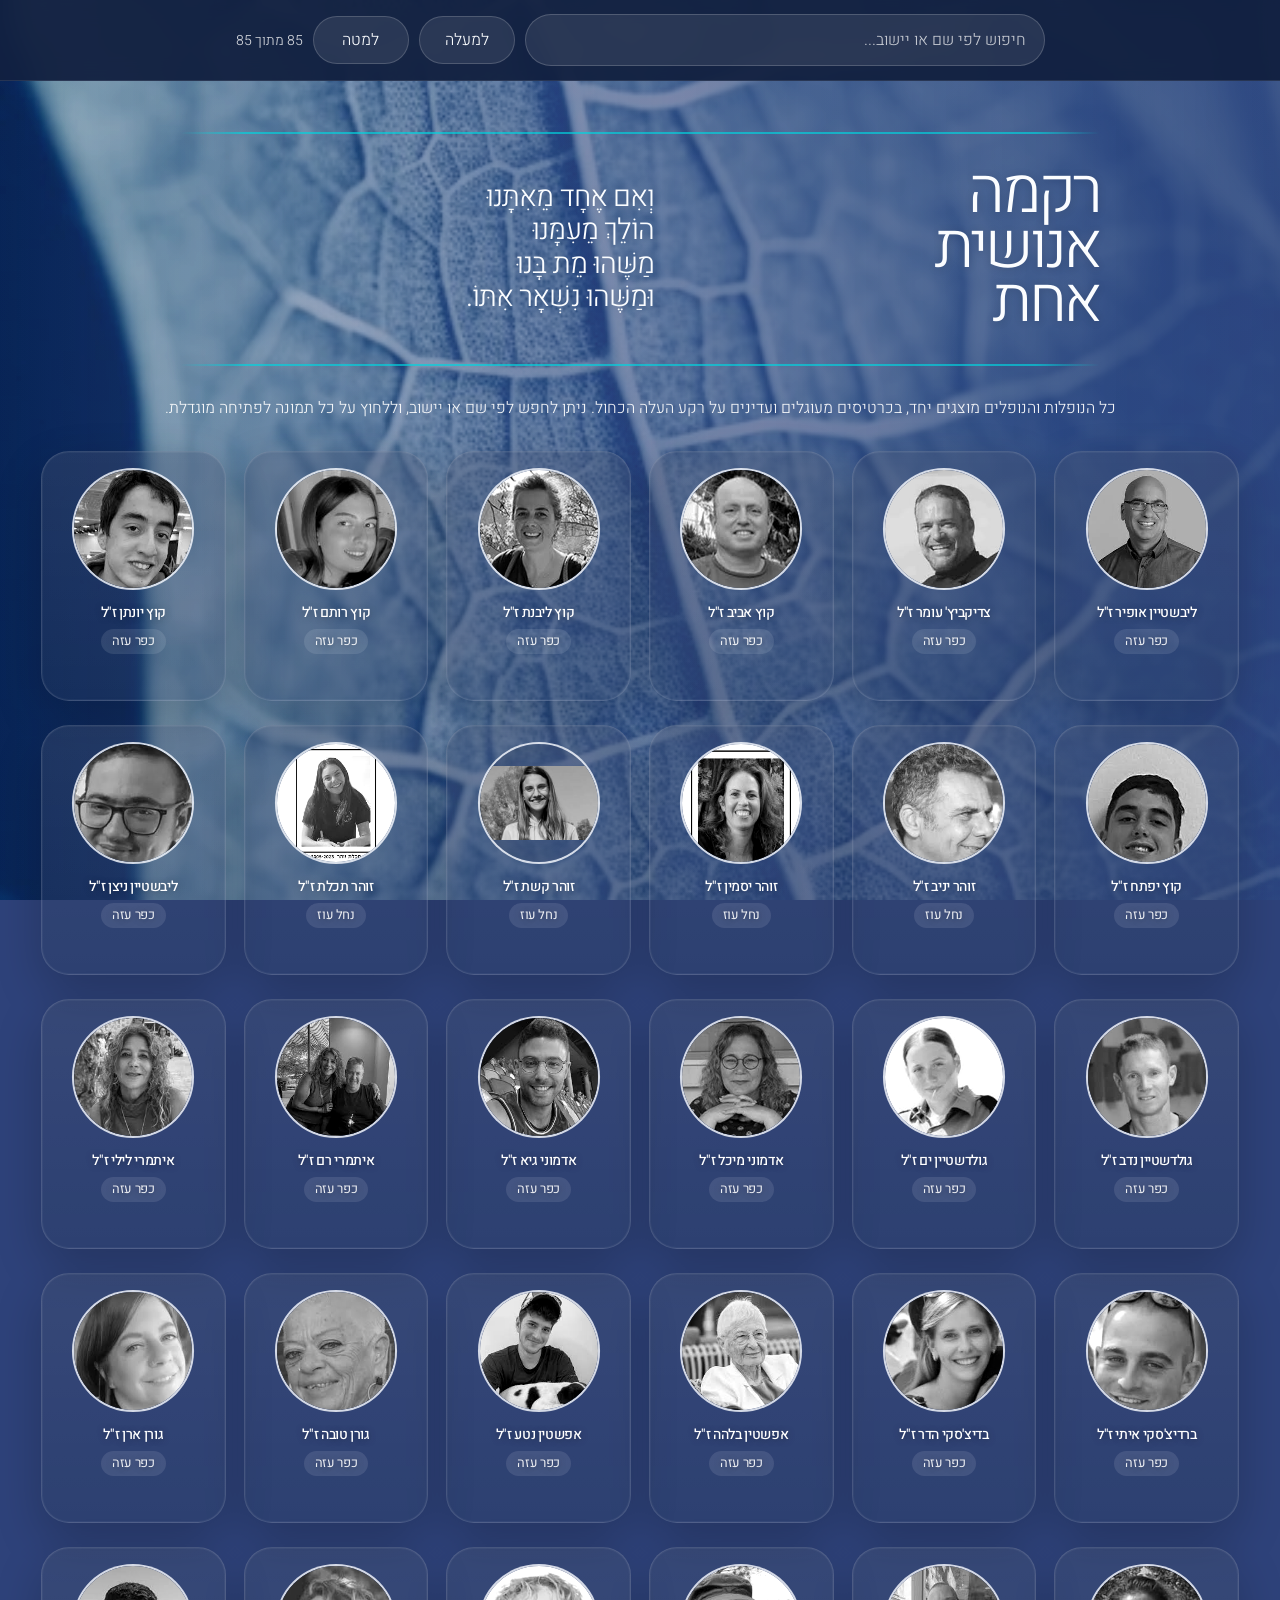
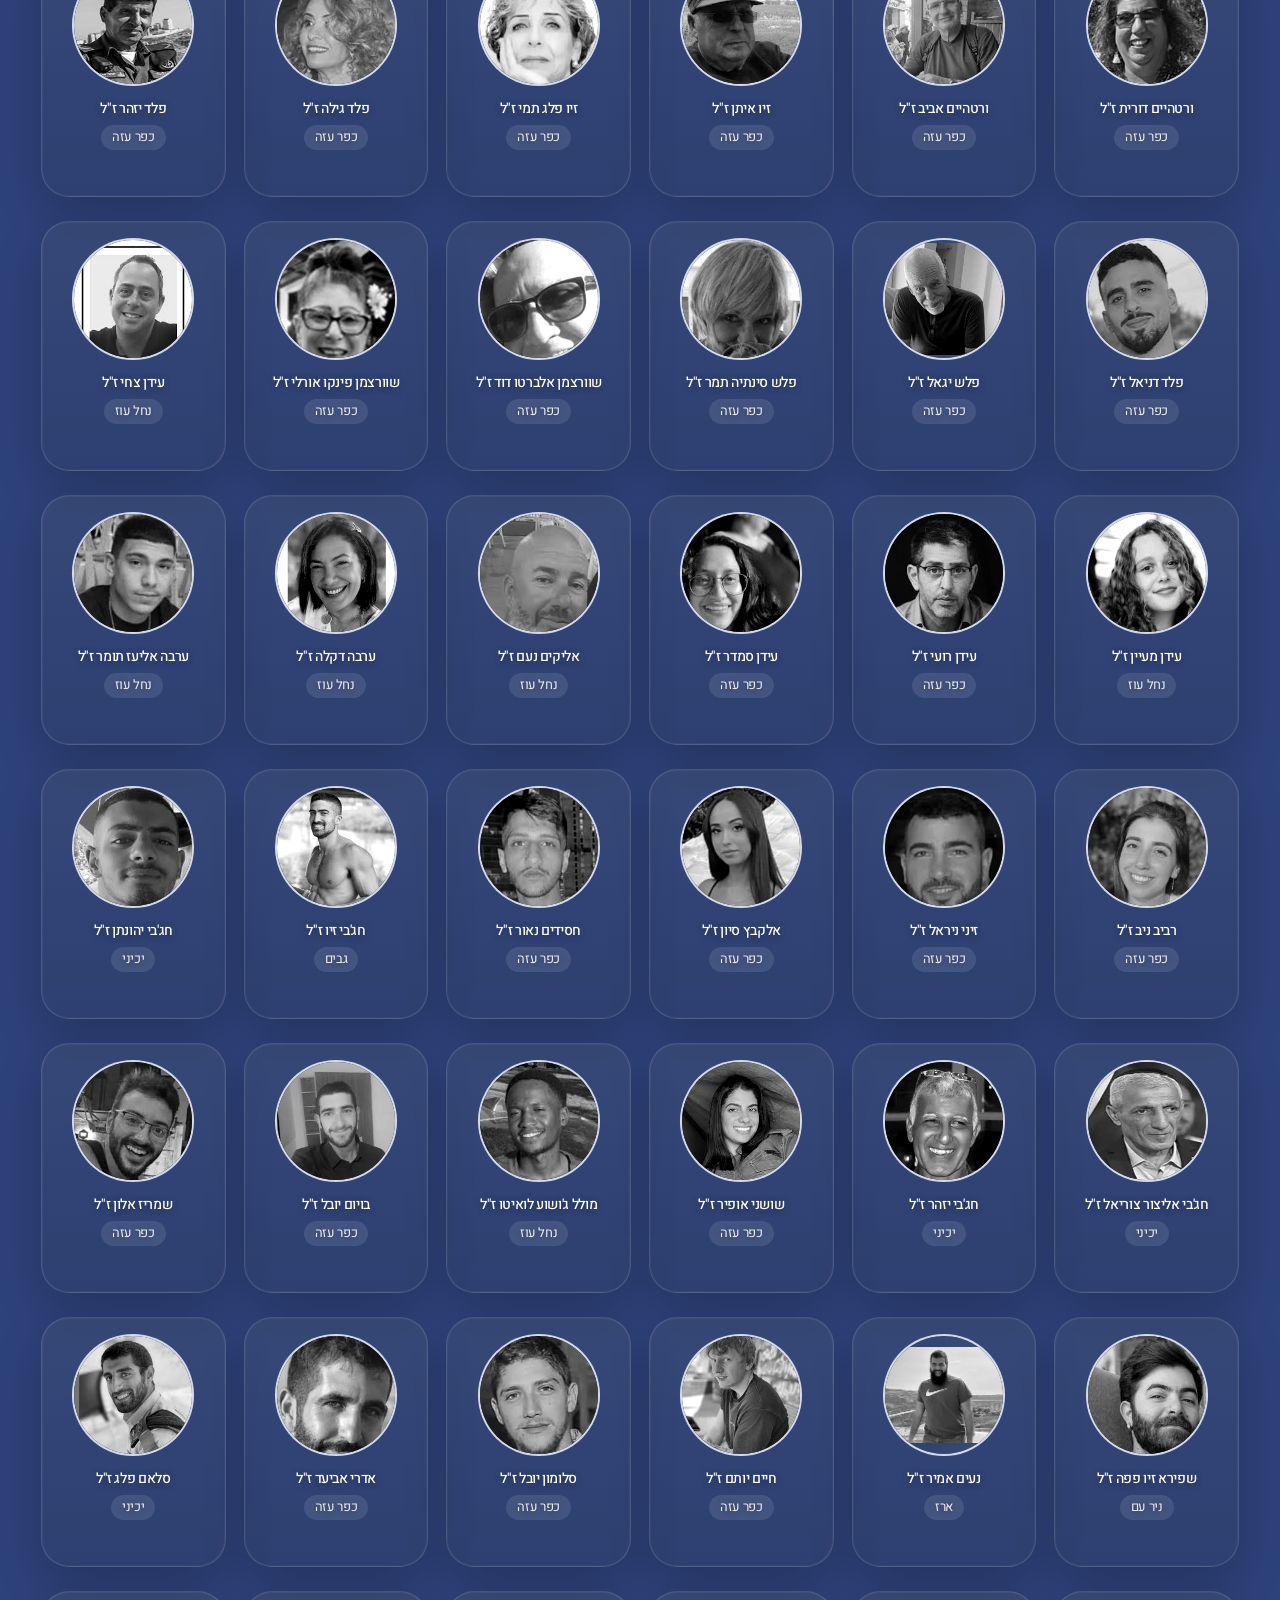
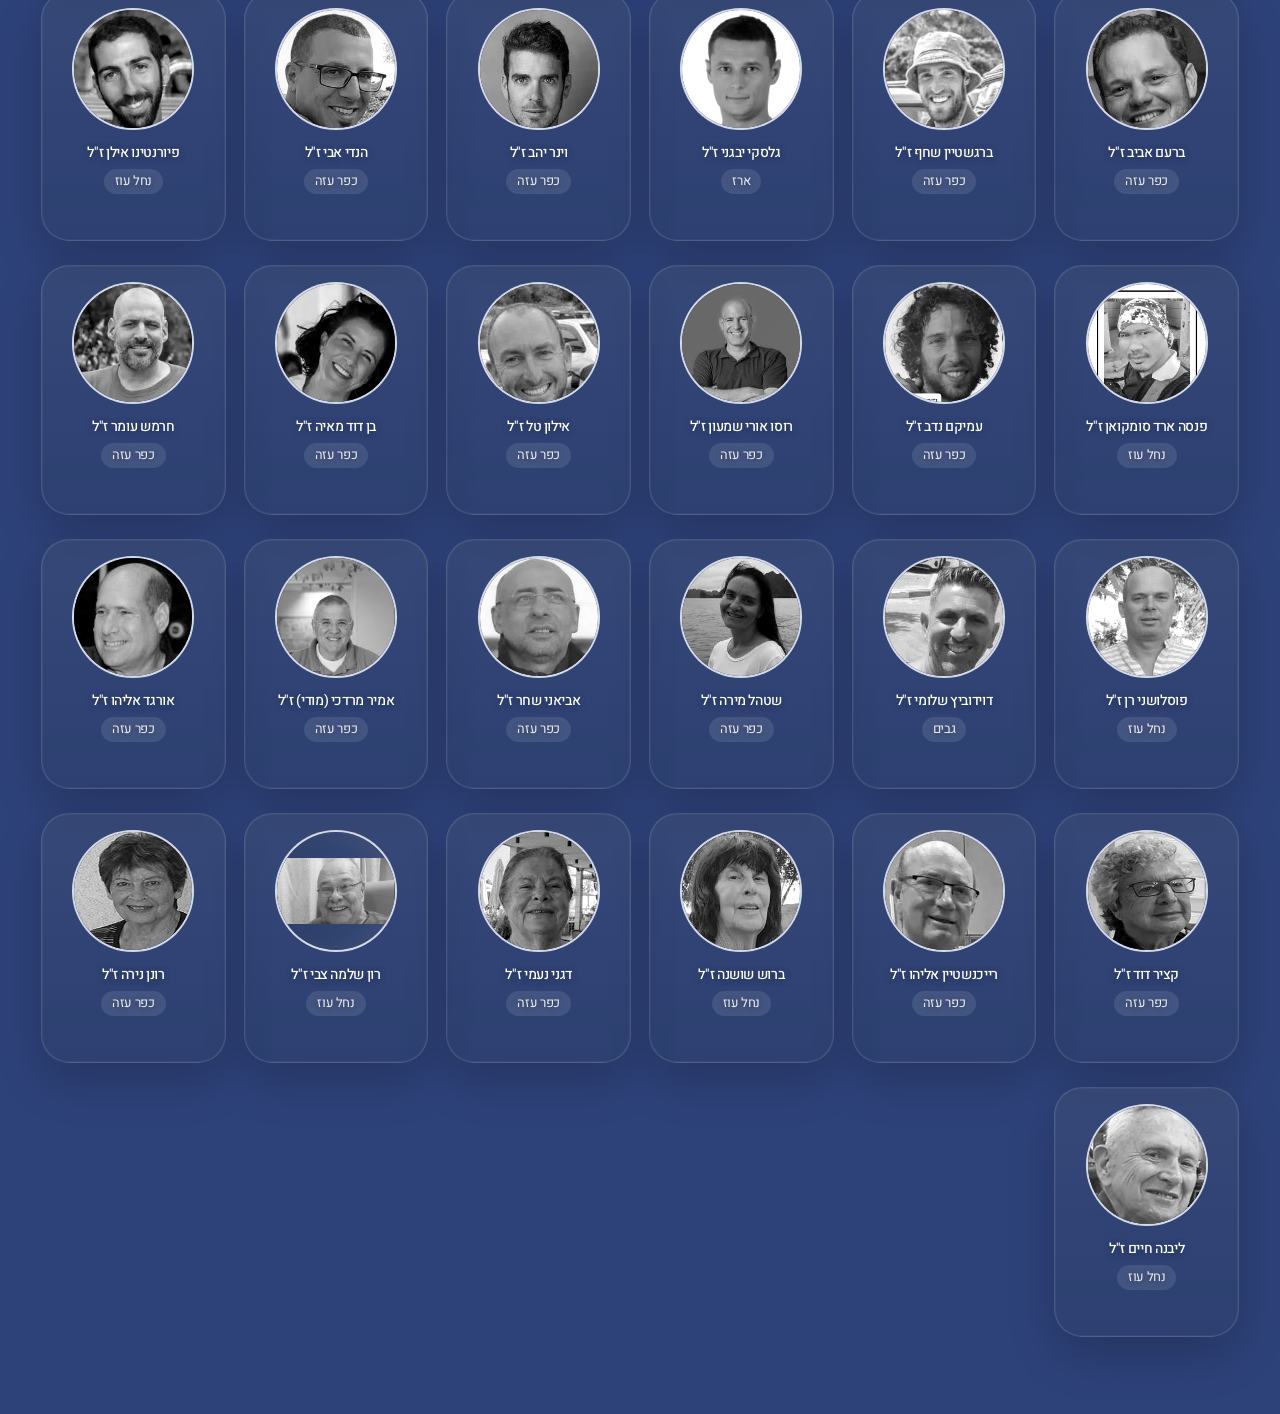
==== version_all_visible_search/index.html @ 6eda4125 "Add files via upload" ====
<!doctype html>
<html lang="he" dir="rtl">
<head>
<meta charset="utf-8"><meta name="viewport" content="width=device-width, initial-scale=1">
<title>רקמה אנושית אחת — כל האנשים מוצגים</title>
<style>
@import url('https://fonts.googleapis.com/css2?family=Heebo:wght@300;400;500;600;700;800;900&display=swap');
:root {
  --leaf-landscape: url("[data-uri]");
  --leaf-portrait: url("[data-uri]");
  --white: #fbfdff;
  --paper-blue: #2e427a;
  --paper-deep: #1d315e;
  --line: rgba(0,213,223,.72);
  --font: "Heebo", "Assistant", "Noto Sans Hebrew", Arial, sans-serif;
  --stroke: rgba(248,251,255,.82);
}
* { box-sizing:border-box; }
html { scroll-behavior:smooth; }
body {
  margin:0; min-height:100%; background:var(--paper-blue); color:var(--white);
  font-family:var(--font); overflow-x:hidden; font-weight:300;
}
button,input { font:inherit; color:inherit; }
button { cursor:pointer; }
img { max-width:100%; display:block; }
.rekama-wrap { width:min(100%,1920px); margin-inline:auto; background:var(--paper-blue); }
.toolbar {
  position:sticky; top:0; z-index:80; display:flex; flex-wrap:wrap; gap:10px; align-items:center; justify-content:center;
  padding:14px 16px; background:rgba(14,28,58,.88); backdrop-filter:blur(10px); border-bottom:1px solid rgba(255,255,255,.09);
}
.toolbar input {
  min-width:min(520px,100%); width:min(520px,100%); border:1px solid rgba(255,255,255,.18);
  background:rgba(255,255,255,.09); border-radius:999px; padding:13px 18px; outline:none;
}
.toolbar input::placeholder { color:rgba(255,255,255,.72); }
.tool-btn {
  border:1px solid rgba(255,255,255,.17); background:rgba(255,255,255,.09);
  border-radius:999px; padding:11px 16px; min-width:96px;
  transition:background .2s ease,transform .2s ease;
}
.tool-btn:hover,.tool-btn:focus-visible { background:rgba(255,255,255,.15); transform:translateY(-1px); outline:none; }
.tool-meta { font-size:14px; color:rgba(255,255,255,.80); }

.pdf-bg {
  position:relative; isolation:isolate; overflow:hidden;
  background:
    radial-gradient(circle at 18% 45%, rgba(255,255,255,.14), transparent 24%),
    linear-gradient(90deg, rgba(27,53,102,.40) 0%, rgba(46,66,122,.66) 36%, rgba(46,66,122,.90) 100%),
    var(--leaf-landscape) left center / cover no-repeat,
    var(--paper-blue);
}
.pdf-bg::before {
  content:""; position:absolute; inset:0; z-index:0;
  background: var(--leaf-landscape) left center / cover no-repeat;
  opacity:.32; mix-blend-mode:screen; filter:contrast(1.03) brightness(1.04);
  pointer-events:none;
}
.pdf-bg::after {
  content:""; position:absolute; inset:0; z-index:0;
  background:linear-gradient(90deg,rgba(11,34,72,.28) 0%, rgba(46,66,122,.14) 42%, rgba(46,66,122,.31) 100%);
  pointer-events:none;
}
.pdf-bg>* { position:relative; z-index:1; }
.rule { display:block; width:100%; height:1.7px; background:linear-gradient(90deg,transparent,var(--line) 7%,var(--line) 93%,transparent); opacity:.92; }
.title-lockup { display:grid; grid-template-columns:minmax(0,1.10fr) minmax(0,.93fr); align-items:center; gap:4.8%; direction:ltr; padding-block:3.5% 3.8%; }
.poem {
  direction:rtl; margin:0; font-size:clamp(25px,2.25vw,44px); font-weight:300; line-height:1.16;
  letter-spacing:-.03em; text-align:right; white-space:nowrap; text-shadow:0 1px 8px rgba(0,0,0,.18);
}
.main-title {
  direction:rtl; margin:0; font-size:clamp(56px,4.95vw,96px); font-weight:300; line-height:.86;
  letter-spacing:-.052em; text-align:right; text-shadow:0 1px 8px rgba(0,0,0,.16);
}
.dedication { margin:0; font-size:clamp(16px,1.18vw,22px); font-weight:300; line-height:1.35; letter-spacing:-.025em; text-align:center; text-shadow:0 1px 8px rgba(0,0,0,.18); }

.memory-slot {
  width:100%; display:grid; justify-items:center; align-content:start; text-decoration:none; direction:rtl; min-width:0;
  background:transparent; border:0; padding:0; color:#fff;
}
.photo-holder {
  width:clamp(92px,6.15vw,132px); aspect-ratio:1/1; border-radius:50%; overflow:hidden; display:grid; place-items:center;
  background:rgba(25,48,94,.32);
  box-shadow:0 0 0 clamp(2px,.16vw,4px) var(--stroke), inset -16px 0 28px rgba(255,255,255,.06), inset 18px 0 28px rgba(0,0,0,.08);
  transition:opacity .9s ease,transform .9s ease,filter .9s ease;
}
.photo-holder img { width:100%; height:100%; display:block; object-fit:contain; object-position:center center; background:rgba(255,255,255,.03); filter:grayscale(1) contrast(1.08); }
.slot-name {
  margin-top:clamp(10px,1.05vw,18px); max-width:145%; color:#fff; font-size:clamp(12px,.83vw,17px); font-weight:500;
  line-height:1.1; letter-spacing:-.025em; text-align:center; text-wrap:balance; text-shadow:0 1px 7px rgba(0,0,0,.35);
}
.memory-slot.is-fading .photo-holder,.memory-slot.is-fading .slot-name { opacity:.12; transform:scale(.96); filter:blur(.35px); }
.memory-slot:focus-visible { outline:3px solid rgba(128,225,245,.95); outline-offset:8px; border-radius:22px; }

.lightbox { position:fixed; inset:0; z-index:999; display:none; place-items:center; padding:22px; }
.lightbox.is-open { display:grid; }
.lightbox-backdrop { position:absolute; inset:0; background:rgba(5,12,28,.72); backdrop-filter:blur(8px); }
.lightbox-card {
  position:relative; width:min(92vw,620px); border-radius:30px; padding:clamp(18px,3vw,32px);
  background:linear-gradient(145deg, rgba(46,66,122,.96), rgba(18,33,67,.96));
  box-shadow:0 30px 90px rgba(0,0,0,.42), inset 0 0 0 1px rgba(255,255,255,.10);
  text-align:center;
}
.lightbox-close {
  position:absolute; inset-inline-start:18px; inset-block-start:18px; width:42px; height:42px; border-radius:50%;
  border:0; background:rgba(255,255,255,.92); color:#17264a; font-size:30px; line-height:1;
}
.lightbox-img {
  width:min(70vw,300px); aspect-ratio:1/1; border-radius:50%; overflow:hidden; margin:12px auto 20px;
  box-shadow:0 0 0 4px rgba(255,255,255,.78), 0 20px 50px rgba(0,0,0,.32); background:rgba(255,255,255,.08);
}
.lightbox-img img { width:100%; height:100%; object-fit:contain; filter:grayscale(1) contrast(1.08); }
.lightbox-title { margin:0; font-size:clamp(30px,4.4vw,56px); font-weight:300; line-height:1.05; }
.lightbox-place { display:inline-block; margin-top:12px; padding:7px 14px; border-radius:999px; background:rgba(255,255,255,.10); color:rgba(255,255,255,.9); font-size:16px; }

@media(max-width:860px),(orientation:portrait) {
  .pdf-bg {
    background:
      radial-gradient(circle at 24% 30%, rgba(255,255,255,.13), transparent 26%),
      linear-gradient(90deg, rgba(30,56,105,.40), rgba(46,66,122,.89)),
      var(--leaf-portrait) center top / cover no-repeat,
      var(--paper-blue);
  }
  .pdf-bg::before { background-image:var(--leaf-portrait); background-position:center top; opacity:.34; }
  .title-lockup { grid-template-columns:minmax(0,1.06fr) minmax(0,.94fr); gap:5.4%; }
  .poem { font-size:clamp(22px,5.2vw,46px); line-height:1.14; white-space:normal; }
  .main-title { font-size:clamp(46px,11vw,98px); line-height:.84; }
  .toolbar { justify-content:stretch; }
  .toolbar input { min-width:100%; }
}
@media(max-width:520px) {
  .title-lockup { gap:13px; padding-block:14px; }
  .poem { font-size:clamp(21px,5.7vw,30px); }
  .main-title { font-size:clamp(40px,10.8vw,58px); }
}

.all-page{
  min-height:100vh; padding:clamp(32px,4vw,56px) clamp(18px,3.2vw,42px) clamp(58px,6vw,90px);
  background:
    linear-gradient(90deg, rgba(28,54,105,.26), rgba(46,66,122,.72) 42%, rgba(46,66,122,.92)),
    var(--leaf-landscape) left top / cover no-repeat,
    var(--paper-blue);
  background-attachment:fixed;
}
.all-page::before{
  content:""; position:fixed; inset:0; z-index:0; background:var(--leaf-landscape) left center/cover no-repeat;
  opacity:.42; filter:contrast(1.05) brightness(1.06); mix-blend-mode:screen; pointer-events:none;
}
.all-page::after{
  content:""; position:fixed; inset:0; z-index:0;
  background:linear-gradient(90deg, rgba(15,38,76,.12), rgba(46,66,122,.32) 46%, rgba(46,66,122,.56));
  pointer-events:none;
}
.all-page > *{position:relative;z-index:1;}
.all-hero{width:min(100%,920px);margin:0 auto 30px;text-align:center;}
.all-intro{width:min(100%,960px);margin:18px auto 30px;text-align:center;font-size:clamp(16px,1.12vw,20px);line-height:1.55;color:rgba(255,255,255,.92);}
.cards-grid{display:grid;grid-template-columns:repeat(auto-fit,minmax(178px,1fr));gap:24px 18px;align-items:start;}
.person-card{
  min-height:250px; border:1px solid rgba(255,255,255,.13); border-radius:28px; padding:18px 13px 16px;
  background:
    linear-gradient(180deg, rgba(255,255,255,.075), rgba(255,255,255,.032)),
    rgba(22,42,82,.30);
  box-shadow:0 18px 48px rgba(0,0,0,.20), inset 0 0 0 1px rgba(255,255,255,.045);
  display:grid; justify-items:center; align-content:start; color:#fff; transition:transform .22s ease, background .22s ease, box-shadow .22s ease;
}
.person-card:hover,.person-card:focus-visible{
  transform:translateY(-4px); background:linear-gradient(180deg, rgba(255,255,255,.105), rgba(255,255,255,.045)), rgba(30,55,104,.36);
  box-shadow:0 24px 58px rgba(0,0,0,.28), inset 0 0 0 1px rgba(255,255,255,.075); outline:none;
}
.person-card .photo-holder{width:clamp(118px,7.4vw,154px);}
.person-card .slot-name{font-size:clamp(14px,.98vw,18px);max-width:100%;margin-top:17px;}
.person-place{display:inline-block;margin-top:9px;padding:5px 11px;border-radius:999px;background:rgba(255,255,255,.10);color:rgba(255,255,255,.90);font-size:13px;font-weight:400;}
.empty-search{display:none;text-align:center;padding:22px;border-radius:18px;background:rgba(255,255,255,.07);color:rgba(255,255,255,.88);width:min(100%,560px);margin:20px auto 0;}
.empty-search.show{display:block;}
@media(max-width:860px),(orientation:portrait){
  .all-page{
    background:
      linear-gradient(90deg, rgba(30,56,105,.24), rgba(46,66,122,.78)),
      var(--leaf-portrait) center top/cover no-repeat,
      var(--paper-blue);
  }
  .all-page::before{background-image:var(--leaf-portrait);background-position:center top;opacity:.42;}
  .all-hero{width:min(92%,820px);}
  .cards-grid{grid-template-columns:repeat(2,minmax(0,1fr));gap:20px 12px;}
  .person-card{min-height:220px;border-radius:24px;padding:15px 10px;}
  .person-card .photo-holder{width:clamp(104px,28vw,158px);}
  .person-card .slot-name{font-size:clamp(13px,3.75vw,19px);}
}
@media(max-width:420px){
  .cards-grid{grid-template-columns:repeat(2,minmax(0,1fr));gap:16px 9px;}
  .person-card{min-height:200px;padding-inline:8px;}
  .person-card .photo-holder{width:clamp(94px,27vw,128px);}
  .person-place{font-size:12px;padding:4px 9px;}
}
</style>
</head>
<body>
<div class="rekama-wrap">
  <div class="toolbar">
    <input id="searchInput" type="search" placeholder="חיפוש לפי שם או יישוב..." aria-label="חיפוש לפי שם או יישוב">
    <button id="prevBtn" class="tool-btn" type="button">למעלה</button>
    <button id="nextBtn" class="tool-btn" type="button">למטה</button>
    <span id="countStatus" class="tool-meta"></span>
  </div>
  <section class="all-page" aria-label="רקמה אנושית אחת — כל האנשים">
    <header class="all-hero">
      <span class="rule" aria-hidden="true"></span>
      <div class="title-lockup">
        <p class="poem">וְאִם אֶחָד מֵאִתָּנוּ<br>הוֹלֵךְ מֵעִמָּנוּ<br>מַשֶּׁהוּ מֵת בָּנוּ<br>וּמַשֶּׁהוּ נִשְׁאָר אִתּוֹ.</p>
        <h1 class="main-title">רקמה<br>אנושית<br>אחת</h1>
      </div>
      <span class="rule" aria-hidden="true"></span>
    </header>
    <p class="all-intro">כל הנופלות והנופלים מוצגים יחד, בכרטיסים מעוגלים ועדינים על רקע העלה הכחול. ניתן לחפש לפי שם או יישוב, וללחוץ על כל תמונה לפתיחה מוגדלת.</p>
    <div class="cards-grid" id="cardsGrid" aria-label="כל הנופלות והנופלים"></div>
    <div id="emptySearch" class="empty-search">לא נמצאו תוצאות לחיפוש הזה.</div>
  </section>
</div>

<div class="lightbox" id="lightbox" aria-hidden="true">
  <div class="lightbox-backdrop" data-close="1"></div>
  <article class="lightbox-card" role="dialog" aria-modal="true" aria-labelledby="lightboxTitle">
    <button class="lightbox-close" type="button" id="lightboxClose" aria-label="סגירה">×</button>
    <div class="lightbox-img" id="lightboxImg"></div>
    <h2 class="lightbox-title" id="lightboxTitle"></h2>
    <div class="lightbox-place" id="lightboxPlace"></div>
  </article>
</div>

<script>

const people = [{"id": "person-043", "name": "ליבשטיין אופיר ז\"ל", "place": "כפר עזה", "image": "assets/people-original/person-043.jpg", "age": 50, "role": "ראש המועצה האזורית שער הנגב וחבר כיתת הכוננות; חבר כיתת הכוננות כפר עזה"}, {"id": "person-054", "name": "צדיקביץ' עומר ז\"ל", "place": "כפר עזה", "image": "assets/people-original/person-054.jpg", "age": 50, "role": "מנהל מערכות המידע של המועצה, איש ים וגלישה"}, {"id": "person-055", "name": "קוץ אביב ז\"ל", "place": "כפר עזה", "image": "assets/people-original/person-055.jpg", "age": 53, "role": "מנהל פרויקטים, יוצר, איש משפחה ויוזם עפיפוניאדה"}, {"id": "person-058", "name": "קוץ ליבנת ז\"ל", "place": "כפר עזה", "image": "assets/people-original/person-058.jpg", "age": 49, "role": "אשת חינוך, יוצרת ומייסדת 'ביתמלאכה'"}, {"id": "person-059", "name": "קוץ רותם ז\"ל", "place": "כפר עזה", "image": "assets/people-original/person-059.jpg", "age": 18.5, "role": "מפקדת טירונים, רקדנית, אופה ויוצרת"}, {"id": "person-056", "name": "קוץ יונתן ז\"ל", "place": "כפר עזה", "image": "assets/people-original/person-056.jpg", "age": 16, "role": "כדורסלן מצטיין באקדמיית הפועל תל אביב"}, {"id": "person-057", "name": "קוץ יפתח ז\"ל", "place": "כפר עזה", "image": "assets/people-original/person-057.jpg", "age": 14, "role": "כדורסלן צעיר באקדמיית הפועל תל אביב"}, {"id": "person-072", "name": "זוהר יניב ז\"ל", "place": "נחל עוז", "image": "assets/people-original/person-072.jpg", "age": 53, "role": "חבר קהילת נחל עוז"}, {"id": "person-073", "name": "זוהר יסמין ז\"ל", "place": "נחל עוז", "image": "assets/people-original/person-073.jpg", "age": 48, "role": "חברת קהילת נחל עוז"}, {"id": "person-074", "name": "זוהר קשת ז\"ל", "place": "נחל עוז", "image": "assets/people-original/person-074.jpg", "age": 20, "role": "חברת קהילת נחל עוז"}, {"id": "person-075", "name": "זוהר תכלת ז\"ל", "place": "נחל עוז", "image": "assets/people-original/person-075.jpg", "age": 18, "role": "חברת קהילת נחל עוז"}, {"id": "person-044", "name": "ליבשטיין ניצן ז\"ל", "place": "כפר עזה", "image": "assets/people-original/person-044.jpg", "age": 19, "role": "בוגר מכינה קדם-צבאית, צעיר בעל תעצומות נפש"}, {"id": "person-027", "name": "גולדשטיין נדב ז\"ל", "place": "כפר עזה", "image": "assets/people-original/person-027.jpg", "age": 48, "role": "אב ואיש משפחה מכפר עזה"}, {"id": "person-028", "name": "גולדשטיין ים ז\"ל", "place": "כפר עזה", "image": "assets/people-original/person-028.jpg", "age": 20, "role": "סמלת טירונים ורס\"פית בחיל הקשר והתקשוב"}, {"id": "person-011", "name": "אדמוני מיכל ז\"ל", "place": "כפר עזה", "image": "assets/people-original/person-011.jpg", "age": 57, "role": "סופרת, מרצה, מאמנת ואשת השראה"}, {"id": "person-010", "name": "אדמוני גיא ז\"ל", "place": "כפר עזה", "image": "assets/people-original/person-010.jpg", "age": 25, "role": "סרן בחיל המודיעין, מפקד ואיש ערכים"}, {"id": "person-015", "name": "איתמרי רם ז\"ל", "place": "כפר עזה", "image": "assets/people-original/person-015.jpg", "age": 56, "role": "איש עבודה, נתינה ומשפחה"}, {"id": "person-016", "name": "איתמרי לילי ז\"ל", "place": "כפר עזה", "image": "assets/people-original/person-016.jpg", "age": 63, "role": "אשת חינוך, תרבות, טיולים ושמחת חיים"}, {"id": "person-021", "name": "ברדיצ'סקי איתי ז\"ל", "place": "כפר עזה", "image": "assets/people-original/person-021.jpg", "age": 30, "role": "קצין גולני לשעבר, סטודנט להנדסת חשמל ואב לתאומים"}, {"id": "person-022", "name": "בדיצ'סקי הדר ז\"ל", "place": "כפר עזה", "image": "assets/people-original/person-022.jpg", "age": 30, "role": "כלכלנית ורואת חשבון, אם לתאומים"}, {"id": "person-019", "name": "אפשטין בלהה ז\"ל", "place": "כפר עזה", "image": "assets/people-original/person-019.jpg", "age": 81, "role": "חברת קהילת כפר עזה"}, {"id": "person-020", "name": "אפשטין נטע ז\"ל", "place": "כפר עזה", "image": "assets/people-original/person-020.jpg", "age": 21, "role": "צעיר משכונת דור צעיר, בן זוגה של אירן שביט"}, {"id": "person-030", "name": "גורן טובה ז\"ל", "place": "כפר עזה", "image": "assets/people-original/person-030.jpg", "age": 65, "role": "חברת קהילת כפר עזה"}, {"id": "person-029", "name": "גורן ארן ז\"ל", "place": "כפר עזה", "image": "assets/people-original/person-029.jpg", "age": 34, "role": "חברת קהילת כפר עזה"}, {"id": "person-034", "name": "ורטהיים דורית ז\"ל", "place": "כפר עזה", "image": "assets/people-original/person-034.jpg", "age": 54, "role": "חברת קהילת כפר עזה"}, {"id": "person-035", "name": "ורטהיים אביב ז\"ל", "place": "כפר עזה", "image": "assets/people-original/person-035.jpg", "age": 57, "role": "חבר קהילת כפר עזה"}, {"id": "person-037", "name": "זיו איתן ז\"ל", "place": "כפר עזה", "image": "assets/people-original/person-037.jpg", "age": 74, "role": "מורה דרך ויוזם מיזם 'מוקירים'"}, {"id": "person-038", "name": "זיו פלג תמי ז\"ל", "place": "כפר עזה", "image": "assets/people-original/person-038.jpg", "age": 72, "role": "אופה מוכשרת, מתנדבת ואשת בית וקהילה"}, {"id": "person-050", "name": "פלד גילה ז\"ל", "place": "כפר עזה", "image": "assets/people-original/person-050.jpg", "age": 59, "role": "אחות קהילה, מנהלת מרפאה ואשת נתינה"}, {"id": "person-051", "name": "פלד יזהר ז\"ל", "place": "כפר עזה", "image": "assets/people-original/person-051.jpg", "age": 62, "role": "תת-ניצב בדימוס, מפקד במג\"ב ואיש משפחה"}, {"id": "person-049", "name": "פלד דניאל ז\"ל", "place": "כפר עזה", "image": "assets/people-original/person-049.jpg", "age": 28, "role": "פראמדיק, מאמן כושר ואיש חיוך וצחוק"}, {"id": "person-052", "name": "פלש יגאל ז\"ל", "place": "כפר עזה", "image": "assets/people-original/person-052.jpg", "age": 66, "role": "חקלאי, אגרונום ומומחה לגידולי שדה"}, {"id": "person-053", "name": "פלש סינתיה תמר ז\"ל", "place": "כפר עזה", "image": "assets/people-original/person-053.jpg", "age": 67, "role": "רכזת אקדמית, זמרת מקהלה ואשת משפחה"}, {"id": "person-066", "name": "שוורצמן אלברטו דוד ז\"ל", "place": "כפר עזה", "image": "assets/people-original/person-066.jpg", "age": 67, "role": "איש חקלאות, השקיה, אירוח ומשפחה"}, {"id": "person-065", "name": "שוורצמן פינקו אורלי ז\"ל", "place": "כפר עזה", "image": "assets/people-original/person-065.jpg", "age": 67, "role": "אחות ומנהלת סיעוד, אם וסבתא מסורה"}, {"id": "person-078", "name": "עידן צחי ז\"ל", "place": "נחל עוז", "image": "assets/people-original/person-078.jpg", "age": 50, "role": "אב משפחה מנחל עוז שנחטף לרצועת עזה"}, {"id": "person-079", "name": "עידן מעיין ז\"ל", "place": "נחל עוז", "image": "assets/people-original/person-079.jpg", "age": 18, "role": "חברת קהילת נחל עוז"}, {"id": "person-046", "name": "עידן רועי ז\"ל", "place": "כפר עזה", "image": "assets/people-original/person-046.jpg", "age": 43, "role": "צלם עיתונות, אמן ומורה לצילום"}, {"id": "person-045", "name": "עידן סמדר ז\"ל", "place": "כפר עזה", "image": "assets/people-original/person-045.jpg", "age": 38, "role": "אשת מודיעין והפקה, אם לשלושה"}, {"id": "person-070", "name": "אליקים נעם ז\"ל", "place": "נחל עוז", "image": "assets/people-original/person-070.jpg", "age": 46, "role": "מסגר, איש משפחה ונתינה"}, {"id": "person-081", "name": "ערבה דקלה ז\"ל", "place": "נחל עוז", "image": "assets/people-original/person-081.jpg", "age": 51, "role": "אשת חינוך, מנהלת מערכת החינוך ויועצת חינוכית בגיל הרך"}, {"id": "person-080", "name": "ערבה אליעז תומר ז\"ל", "place": "נחל עוז", "image": "assets/people-original/person-080.jpg", "age": 17, "role": "בן קיבוץ נחל עוז"}, {"id": "person-061", "name": "רביב ניב ז\"ל", "place": "כפר עזה", "image": "assets/people-original/person-061.jpg", "age": 27, "role": "קצינה לשעבר, סטודנטית לפסיכולוגיה וקרימינולוגיה"}, {"id": "person-036", "name": "זיני ניראל ז\"ל", "place": "כפר עזה", "image": "assets/people-original/person-036.jpg", "age": 31, "role": "רב-סרן במילואים, קצין ומנהיג של נתינה"}, {"id": "person-017", "name": "אלקבץ סיון ז\"ל", "place": "כפר עזה", "image": "assets/people-original/person-017.jpg", "age": 23, "role": "סטודנטית למדעי המחשב, רקדנית ואמנית בנפשה"}, {"id": "person-041", "name": "חסידים נאור ז\"ל", "place": "כפר עזה", "image": "assets/people-original/person-041.jpg", "age": 23, "role": "בן זוגה של סיון אלקבץ, איש שמחת חיים ונתינה"}, {"id": "person-004", "name": "חג'בי זיו ז\"ל", "place": "גבים", "image": "assets/people-original/person-004.jpg", "age": 29, "role": "מוזיקאי, אוהב אדם ואוהב ריקוד"}, {"id": "person-006", "name": "חג'בי יהונתן ז\"ל", "place": "יכיני", "image": "assets/people-original/person-006.jpg", "age": 18, "role": "מדריך, אוהב בעלי חיים וחולם להיות וטרינר"}, {"id": "person-005", "name": "חג'בי אליצור צוריאל ז\"ל", "place": "יכיני", "image": "assets/people-original/person-005.jpg", "age": 60, "role": "תושב מושב יכיני"}, {"id": "person-007", "name": "חג'בי יזהר ז\"ל", "place": "יכיני", "image": "assets/people-original/person-007.jpg", "age": 66, "role": "איש אדמה, קומביינים ומשפחה"}, {"id": "person-067", "name": "שושני אופיר ז\"ל", "place": "כפר עזה", "image": "assets/people-original/person-067.jpg", "age": 20, "role": "סמלת בחיל המודיעין, מפקדת טירונים וחברת קבוצת שיטה"}, {"id": "person-077", "name": "מולל ג'ושוע לואיטו ז\"ל", "place": "נחל עוז", "image": "assets/people-original/person-077.jpg", "age": 21, "role": "אזרח טנזניה שנחטף מנחל עוז"}, {"id": "person-023", "name": "בויום יובל ז\"ל", "place": "כפר עזה", "image": "assets/people-original/person-023.jpg", "age": 21, "role": "תושב כפר עזה"}, {"id": "person-069", "name": "שמריז אלון ז\"ל", "place": "כפר עזה", "image": "assets/people-original/person-069.jpg", "age": 26, "role": "בן כפר עזה, שחקן כדורסל וסטודנט לעתיד להנדסת מחשבים"}, {"id": "person-086", "name": "שפירא זיו פפה ז\"ל", "place": "ניר עם", "image": "assets/people-original/person-086.jpg", "age": 26, "role": "רתך צנרת, צורף, מוזיקאי וחובב מסיבות"}, {"id": "person-002", "name": "נעים אמיר ז\"ל", "place": "ארז", "image": "assets/people-original/person-002.jpg", "age": 27, "role": "רס\"ן במילואים וחבר כיתת הכוננות של קיבוץ ארז; חבר כיתת הכוננות בקיבוץ ארז"}, {"id": "person-039", "name": "חיים יותם ז\"ל", "place": "כפר עזה", "image": "assets/people-original/person-039.jpg", "age": 28, "role": "תושב כפר עזה שנחטף לרצועת עזה"}, {"id": "person-048", "name": "סלומון יובל ז\"ל", "place": "כפר עזה", "image": "assets/people-original/person-048.jpg", "age": 29, "role": "לוחם נח\"ל לשעבר, אוהד מכבי חיפה ואיש שמחת חיים"}, {"id": "person-012", "name": "אדרי אביעד ז\"ל", "place": "כפר עזה", "image": "assets/people-original/person-012.jpg", "age": 30, "role": "איש של אנשים, הומור ועשייה"}, {"id": "person-008", "name": "סלאם פלג ז\"ל", "place": "יכיני", "image": "assets/people-original/person-008.jpg", "age": 30, "role": "רס\"ן, מפקד, מוזיקאי ואיש משפחה"}, {"id": "person-026", "name": "ברעם אביב ז\"ל", "place": "כפר עזה", "image": "assets/people-original/person-026.jpg", "age": 33, "role": "חבר כיתת הכוננות, מפיק טכני ואיש משפחה; חבר כיתת הכוננות כפר עזה"}, {"id": "person-025", "name": "ברגשטיין שחף ז\"ל", "place": "כפר עזה", "image": "assets/people-original/person-025.jpg", "age": 33, "role": "לוחם מילואים, חובש, איש אדמה וטיולים"}, {"id": "person-001", "name": "גלסקי יבגני ז\"ל", "place": "ארז", "image": "assets/people-original/person-001.jpg", "age": 34, "role": "לוחם אש, מאמן כושר ורוכב אופניים"}, {"id": "person-033", "name": "וינר יהב ז\"ל", "place": "כפר עזה", "image": "assets/people-original/person-033.jpg", "age": 37, "role": "יוצר קולנוע, שחקן, אב ובעל"}, {"id": "person-032", "name": "הנדי אבי ז\"ל", "place": "כפר עזה", "image": "assets/people-original/person-032.jpg", "age": 38, "role": "סרן, סגן רבש\"ץ וחבר כיתת הכוננות בכפר עזה; סגן רבש\"ץ כפר עזה"}, {"id": "person-083", "name": "פיורנטינו אילן ז\"ל", "place": "נחל עוז", "image": "assets/people-original/person-083.jpg", "age": 38, "role": "רבש\"ץ נחל עוז, אב ואיש קהילה; רבש\"צ נחל עוז"}, {"id": "person-084", "name": "פנסה ארד סומקואן ז\"ל", "place": "נחל עוז", "image": "assets/people-original/person-084.jpg", "age": 39, "role": "אזרח תאילנד, עובד חקלאות"}, {"id": "person-047", "name": "עמיקם נדב ז\"ל", "place": "כפר עזה", "image": "assets/people-original/person-047.jpg", "age": 39, "role": "מחנך, אמן עץ וחבר כיתת הכוננות; חבר כיתת הכוננות כפר עזה"}, {"id": "person-063", "name": "רוסו אורי שמעון ז\"ל", "place": "כפר עזה", "image": "assets/people-original/person-063.jpg", "age": 44, "role": "רב-סרן, מהנדס, לוחם אש וחבר כיתת הכוננות; סגן מפקד כיתת הכוננות כפר עזה"}, {"id": "person-014", "name": "אילון טל ז\"ל", "place": "כפר עזה", "image": "assets/people-original/person-014.jpg", "age": 46, "role": "מפקד כיתת הכוננות, איש ים וקהילה; מפקד כיתת הכוננות כפר עזה"}, {"id": "person-024", "name": "בן דוד מאיה ז\"ל", "place": "כפר עזה", "image": "assets/people-original/person-024.jpg", "age": 48, "role": "מחנכת, יזמית ובעלת מורינגה ישראל"}, {"id": "person-040", "name": "חרמש עומר ז\"ל", "place": "כפר עזה", "image": "assets/people-original/person-040.jpg", "age": 48, "role": "איש חינוך בלתי-פורמלי, אוהד הפועל תל אביב ואוהב כלבים"}, {"id": "person-082", "name": "פוסלושני רן ז\"ל", "place": "נחל עוז", "image": "assets/people-original/person-082.jpg", "age": 48, "role": "חבר כיתת הכוננות, איש משפחה וקהילה; חבר כיתת הכוננות נחל עוז"}, {"id": "person-003", "name": "דוידוביץ שלומי ז\"ל", "place": "גבים", "image": "assets/people-original/person-003.jpg", "age": 50, "role": "איש משפחה, רוכב אופניים וחבר אהוב בקהילתו"}, {"id": "person-068", "name": "שטהל מירה ז\"ל", "place": "כפר עזה", "image": "assets/people-original/person-068.jpg", "age": 53, "role": "אשת חינוך, יועצת ופסיכותרפיסטית"}, {"id": "person-009", "name": "אביאני שחר ז\"ל", "place": "כפר עזה", "image": "assets/people-original/person-009.jpg", "age": 56, "role": "רבש\"ץ כפר עזה, איש משפחה וקהילה"}, {"id": "person-018", "name": "אמיר מרדכי (מודי) ז\"ל", "place": "כפר עזה", "image": "assets/people-original/person-018.jpg", "age": 67, "role": "איש כפיים, מחשבים ומשפחה"}, {"id": "person-013", "name": "אורגד אליהו ז\"ל", "place": "כפר עזה", "image": "assets/people-original/person-013.jpg", "age": 72, "role": "איש תרבות, דעת וקהילת כפר עזה"}, {"id": "person-060", "name": "קציר דוד ז\"ל", "place": "כפר עזה", "image": "assets/people-original/person-060.jpg", "age": 72, "role": "חבר קהילת כפר עזה ואוהב טיולי ג'יפים"}, {"id": "person-064", "name": "רייכנשטיין אליהו ז\"ל", "place": "כפר עזה", "image": "assets/people-original/person-064.jpg", "age": 75, "role": "ספורטאי, רוכב אופניים, אמן ומטפח הבוסתן"}, {"id": "person-071", "name": "ברוש שושנה ז\"ל", "place": "נחל עוז", "image": "assets/people-original/person-071.jpg", "age": 75, "role": "קיבוצניקית, אשת תרבות ומשפחה"}, {"id": "person-031", "name": "דגני נעמי ז\"ל", "place": "כפר עזה", "image": "assets/people-original/person-031.jpg", "age": 80, "role": "אחות, ממקימות המרפאה בכפר עזה ואשת נתינה"}, {"id": "person-085", "name": "רון שלמה צבי ז\"ל", "place": "נחל עוז", "image": "assets/people-original/person-085.jpg", "age": 84, "role": "ממייסדי נחל עוז, איש אדמה, ספר וקהילה"}, {"id": "person-062", "name": "רונן נירה ז\"ל", "place": "כפר עזה", "image": "assets/people-original/person-062.jpg", "age": 85, "role": "חברת קהילת כפר עזה"}, {"id": "person-076", "name": "ליבנה חיים ז\"ל", "place": "נחל עוז", "image": "assets/people-original/person-076.jpg", "age": 87, "role": "חבר קהילת נחל עוז"}];
const searchInput = document.getElementById('searchInput');
const lightbox = document.getElementById('lightbox');
const lightboxImg = document.getElementById('lightboxImg');
const lightboxTitle = document.getElementById('lightboxTitle');
const lightboxPlace = document.getElementById('lightboxPlace');
const lightboxClose = document.getElementById('lightboxClose');

function imgMarkup(person) {
  return `<img src="${person.image}" alt="${person.name}">`;
}
function matches(person, q) {
  if (!q) return true;
  return `${person.name} ${person.place} ${person.role || ''}`.includes(q);
}
function filteredPeople() {
  const q = searchInput ? searchInput.value.trim() : '';
  const seen = new Set();
  return people.filter(person => {
    if (!matches(person, q)) return false;
    const key = person.id || person.name;
    if (seen.has(key)) return false;
    seen.add(key);
    return true;
  });
}
function openLightbox(person) {
  lightboxImg.innerHTML = imgMarkup(person);
  lightboxTitle.textContent = person.name;
  lightboxPlace.textContent = person.place || '';
  lightbox.classList.add('is-open');
  lightbox.setAttribute('aria-hidden','false');
  document.body.style.overflow = 'hidden';
  lightboxClose.focus();
}
function closeLightbox() {
  lightbox.classList.remove('is-open');
  lightbox.setAttribute('aria-hidden','true');
  document.body.style.overflow = '';
}
lightboxClose.addEventListener('click', closeLightbox);
lightbox.addEventListener('click', e => { if (e.target.dataset.close) closeLightbox(); });
document.addEventListener('keydown', e => { if (e.key === 'Escape' && lightbox.classList.contains('is-open')) closeLightbox(); });

const cardsGrid = document.getElementById('cardsGrid');
const countStatus = document.getElementById('countStatus');
const prevBtn = document.getElementById('prevBtn');
const nextBtn = document.getElementById('nextBtn');
const emptySearch = document.getElementById('emptySearch');

function makePersonCard(person) {
  const btn = document.createElement('button');
  btn.type = 'button';
  btn.className = 'person-card memory-slot';
  btn.innerHTML = `<span class="photo-holder">${imgMarkup(person)}</span><span class="slot-name">${person.name}<br><span class="person-place">${person.place || ''}</span></span>`;
  btn.addEventListener('click', () => openLightbox(person));
  return btn;
}
function renderCards() {
  const active = filteredPeople();
  cardsGrid.innerHTML = '';
  emptySearch.classList.toggle('show', !active.length);
  countStatus.textContent = `${active.length} מתוך ${people.length}`;
  active.forEach(person => cardsGrid.appendChild(makePersonCard(person)));
}
searchInput.addEventListener('input', renderCards);
prevBtn.addEventListener('click', () => window.scrollBy({top: -window.innerHeight*.82, behavior:'smooth'}));
nextBtn.addEventListener('click', () => window.scrollBy({top: window.innerHeight*.82, behavior:'smooth'}));
renderCards();
</script>
</body>
</html>
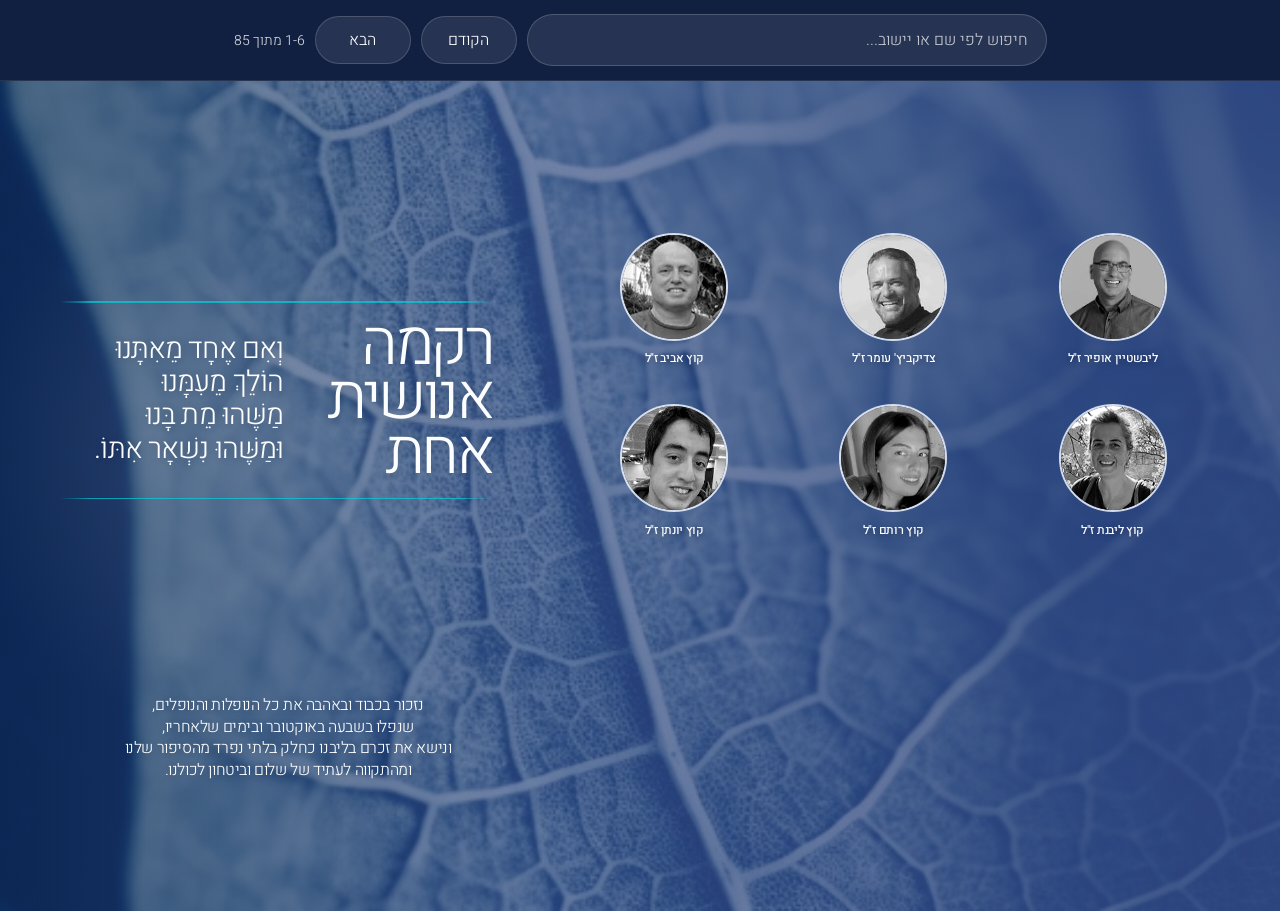
==== commit 0c4acfcd: "Add files via upload" ====
--- a/version_all_visible_search/index.html
+++ b/version_all_visible_search/index.html
@@ -2,7 +2,7 @@
 <html lang="he" dir="rtl">
 <head>
 <meta charset="utf-8"><meta name="viewport" content="width=device-width, initial-scale=1">
-<title>רקמה אנושית אחת — כל האנשים מוצגים</title>
+<title>רקמה אנושית אחת — תמונות מתחלפות</title>
 <style>
 @import url('https://fonts.googleapis.com/css2?family=Heebo:wght@300;400;500;600;700;800;900&display=swap');
 :root {
@@ -46,19 +46,19 @@
   position:relative; isolation:isolate; overflow:hidden;
   background:
     radial-gradient(circle at 18% 45%, rgba(255,255,255,.14), transparent 24%),
-    linear-gradient(90deg, rgba(27,53,102,.40) 0%, rgba(46,66,122,.66) 36%, rgba(46,66,122,.90) 100%),
+    linear-gradient(90deg, rgba(27,53,102,.50) 0%, rgba(46,66,122,.74) 36%, rgba(46,66,122,.94) 100%),
     var(--leaf-landscape) left center / cover no-repeat,
     var(--paper-blue);
 }
 .pdf-bg::before {
   content:""; position:absolute; inset:0; z-index:0;
   background: var(--leaf-landscape) left center / cover no-repeat;
-  opacity:.32; mix-blend-mode:screen; filter:contrast(1.03) brightness(1.04);
+  opacity:.28; mix-blend-mode:screen; filter:contrast(1.02) brightness(1.00);
   pointer-events:none;
 }
 .pdf-bg::after {
   content:""; position:absolute; inset:0; z-index:0;
-  background:linear-gradient(90deg,rgba(11,34,72,.28) 0%, rgba(46,66,122,.14) 42%, rgba(46,66,122,.31) 100%);
+  background:linear-gradient(90deg,rgba(11,34,72,.36) 0%, rgba(46,66,122,.22) 42%, rgba(46,66,122,.39) 100%);
   pointer-events:none;
 }
 .pdf-bg>* { position:relative; z-index:1; }
@@ -134,76 +134,56 @@
   .main-title { font-size:clamp(40px,10.8vw,58px); }
 }
 
-.all-page{
-  min-height:100vh; padding:clamp(32px,4vw,56px) clamp(18px,3.2vw,42px) clamp(58px,6vw,90px);
-  background:
-    linear-gradient(90deg, rgba(28,54,105,.26), rgba(46,66,122,.72) 42%, rgba(46,66,122,.92)),
-    var(--leaf-landscape) left top / cover no-repeat,
-    var(--paper-blue);
-  background-attachment:fixed;
-}
-.all-page::before{
-  content:""; position:fixed; inset:0; z-index:0; background:var(--leaf-landscape) left center/cover no-repeat;
-  opacity:.42; filter:contrast(1.05) brightness(1.06); mix-blend-mode:screen; pointer-events:none;
-}
-.all-page::after{
-  content:""; position:fixed; inset:0; z-index:0;
-  background:linear-gradient(90deg, rgba(15,38,76,.12), rgba(46,66,122,.32) 46%, rgba(46,66,122,.56));
-  pointer-events:none;
-}
-.all-page > *{position:relative;z-index:1;}
-.all-hero{width:min(100%,920px);margin:0 auto 30px;text-align:center;}
-.all-intro{width:min(100%,960px);margin:18px auto 30px;text-align:center;font-size:clamp(16px,1.12vw,20px);line-height:1.55;color:rgba(255,255,255,.92);}
-.cards-grid{display:grid;grid-template-columns:repeat(auto-fit,minmax(178px,1fr));gap:24px 18px;align-items:start;}
-.person-card{
-  min-height:250px; border:1px solid rgba(255,255,255,.13); border-radius:28px; padding:18px 13px 16px;
-  background:
-    linear-gradient(180deg, rgba(255,255,255,.075), rgba(255,255,255,.032)),
-    rgba(22,42,82,.30);
-  box-shadow:0 18px 48px rgba(0,0,0,.20), inset 0 0 0 1px rgba(255,255,255,.045);
-  display:grid; justify-items:center; align-content:start; color:#fff; transition:transform .22s ease, background .22s ease, box-shadow .22s ease;
-}
-.person-card:hover,.person-card:focus-visible{
-  transform:translateY(-4px); background:linear-gradient(180deg, rgba(255,255,255,.105), rgba(255,255,255,.045)), rgba(30,55,104,.36);
-  box-shadow:0 24px 58px rgba(0,0,0,.28), inset 0 0 0 1px rgba(255,255,255,.075); outline:none;
-}
-.person-card .photo-holder{width:clamp(118px,7.4vw,154px);}
-.person-card .slot-name{font-size:clamp(14px,.98vw,18px);max-width:100%;margin-top:17px;}
-.person-place{display:inline-block;margin-top:9px;padding:5px 11px;border-radius:999px;background:rgba(255,255,255,.10);color:rgba(255,255,255,.90);font-size:13px;font-weight:400;}
-.empty-search{display:none;text-align:center;padding:22px;border-radius:18px;background:rgba(255,255,255,.07);color:rgba(255,255,255,.88);width:min(100%,560px);margin:20px auto 0;}
+.fade-poster{height:calc(100svh - 70px);min-height:760px;}
+.fade-hero{position:absolute;top:26.5%;left:4.7%;width:33.8%;text-align:center;}
+.fade-dedication{position:absolute;left:5.4%;top:74%;width:34.2%;}
+.fade-grid{
+  position:absolute;top:15.5%;right:3.6%;width:55%;
+  display:grid;grid-template-columns:repeat(5,minmax(0,1fr));
+  gap:clamp(24px,2.25vw,42px) 4.2%;align-items:start;justify-items:center;direction:rtl;
+}
+.fade-grid .photo-holder{width:clamp(88px,5.75vw,122px);}
+.fade-grid .slot-name{font-size:clamp(11px,.78vw,15px);}
+.empty-search{position:absolute;right:7%;top:48%;width:min(500px,55%);padding:18px;border-radius:18px;background:rgba(255,255,255,.08);text-align:center;display:none;}
 .empty-search.show{display:block;}
+@media(max-width:1100px){.fade-grid{grid-template-columns:repeat(4,minmax(0,1fr));width:54%;}.fade-grid .photo-holder{width:clamp(82px,7vw,118px);}}
 @media(max-width:860px),(orientation:portrait){
-  .all-page{
-    background:
-      linear-gradient(90deg, rgba(30,56,105,.24), rgba(46,66,122,.78)),
-      var(--leaf-portrait) center top/cover no-repeat,
-      var(--paper-blue);
-  }
-  .all-page::before{background-image:var(--leaf-portrait);background-position:center top;opacity:.42;}
-  .all-hero{width:min(92%,820px);}
-  .cards-grid{grid-template-columns:repeat(2,minmax(0,1fr));gap:20px 12px;}
-  .person-card{min-height:220px;border-radius:24px;padding:15px 10px;}
-  .person-card .photo-holder{width:clamp(104px,28vw,158px);}
-  .person-card .slot-name{font-size:clamp(13px,3.75vw,19px);}
-}
-@media(max-width:420px){
-  .cards-grid{grid-template-columns:repeat(2,minmax(0,1fr));gap:16px 9px;}
-  .person-card{min-height:200px;padding-inline:8px;}
-  .person-card .photo-holder{width:clamp(94px,27vw,128px);}
-  .person-place{font-size:12px;padding:4px 9px;}
-}
+  .fade-poster{height:auto;min-height:max(100svh,1040px);}
+  .fade-hero{position:relative;top:auto;left:auto;width:min(86%,820px);margin:clamp(32px,5vh,70px) auto 28px;}
+  .fade-grid{position:relative;top:auto;right:auto;width:82%;margin:0 auto;grid-template-columns:repeat(2,minmax(0,1fr));gap:26px 14%;}
+  .fade-grid .photo-holder{width:clamp(118px,30vw,190px);}
+  .fade-grid .slot-name{font-size:clamp(14px,3.7vw,22px);}
+  .fade-dedication{position:relative;left:auto;top:auto;width:84%;margin:36px auto 0;font-size:clamp(15px,3.6vw,22px);}
+}
+
+
+/* ===== תוספות v6: שומר על העיצוב המקורי, רק 6 אנשים בסבב + תוכן פופאפ ===== */
+.fade-grid{grid-template-columns:repeat(3,minmax(0,1fr));width:48%;right:6.2%;top:18.5%;gap:clamp(30px,3.2vw,54px) 7%;}
+.fade-grid .photo-holder{width:clamp(104px,7.1vw,150px);}
+.fade-grid .slot-name{font-size:clamp(12px,.9vw,17px);}
+.lightbox-card{width:min(94vw,900px);max-height:90svh;overflow:auto;text-align:right;}
+.lightbox-img{width:min(62vw,260px);margin:10px auto 18px;}
+.lightbox-title{text-align:center;margin:8px 0 6px;font-size:clamp(26px,3vw,40px);line-height:1.1;}
+.lightbox-place,.lightbox-role{text-align:center;color:rgba(255,255,255,.78);font-size:clamp(15px,1.4vw,19px);line-height:1.45;}
+.lightbox-role{margin-top:3px;}
+.lightbox-text{margin:20px auto 0;max-width:760px;text-align:right;white-space:pre-line;font-size:clamp(16px,1.22vw,20px);line-height:1.75;color:rgba(255,255,255,.92);font-weight:300;}
+.lightbox-gallery{display:grid;grid-template-columns:repeat(auto-fit,minmax(82px,1fr));gap:10px;margin:22px auto 0;max-width:760px;}
+.lightbox-gallery img{width:100%;aspect-ratio:1/1;border-radius:18px;object-fit:cover;background:rgba(255,255,255,.08);box-shadow:0 0 0 1px rgba(255,255,255,.20),0 10px 24px rgba(0,0,0,.20);filter:grayscale(1) contrast(1.04);}
+@media(max-width:1100px){.fade-grid{grid-template-columns:repeat(3,minmax(0,1fr));width:52%;right:4%;}.fade-grid .photo-holder{width:clamp(92px,8vw,132px);}}
+@media(max-width:860px),(orientation:portrait){.fade-grid{grid-template-columns:repeat(2,minmax(0,1fr));width:82%;right:auto;top:auto;gap:26px 14%;}.fade-grid .photo-holder{width:clamp(118px,30vw,190px);} .lightbox-card{border-radius:24px;padding:22px 18px;}.lightbox-text{font-size:16px;line-height:1.65;}}
+
 </style>
 </head>
 <body>
 <div class="rekama-wrap">
   <div class="toolbar">
     <input id="searchInput" type="search" placeholder="חיפוש לפי שם או יישוב..." aria-label="חיפוש לפי שם או יישוב">
-    <button id="prevBtn" class="tool-btn" type="button">למעלה</button>
-    <button id="nextBtn" class="tool-btn" type="button">למטה</button>
-    <span id="countStatus" class="tool-meta"></span>
+    <button id="prevBtn" class="tool-btn" type="button">הקודם</button>
+    <button id="nextBtn" class="tool-btn" type="button">הבא</button>
+    <span id="statusText" class="tool-meta"></span>
   </div>
-  <section class="all-page" aria-label="רקמה אנושית אחת — כל האנשים">
-    <header class="all-hero">
+  <section class="pdf-bg fade-poster" aria-label="רקמה אנושית אחת">
+    <header class="fade-hero">
       <span class="rule" aria-hidden="true"></span>
       <div class="title-lockup">
         <p class="poem">וְאִם אֶחָד מֵאִתָּנוּ<br>הוֹלֵךְ מֵעִמָּנוּ<br>מַשֶּׁהוּ מֵת בָּנוּ<br>וּמַשֶּׁהוּ נִשְׁאָר אִתּוֹ.</p>
@@ -211,8 +191,8 @@
       </div>
       <span class="rule" aria-hidden="true"></span>
     </header>
-    <p class="all-intro">כל הנופלות והנופלים מוצגים יחד, בכרטיסים מעוגלים ועדינים על רקע העלה הכחול. ניתן לחפש לפי שם או יישוב, וללחוץ על כל תמונה לפתיחה מוגדלת.</p>
-    <div class="cards-grid" id="cardsGrid" aria-label="כל הנופלות והנופלים"></div>
+    <div class="fade-grid" id="posterGrid" aria-label="תמונות מתחלפות של הנופלות והנופלים"></div>
+    <p class="dedication fade-dedication">נזכור בכבוד ובאהבה את כל הנופלות והנופלים,<br>שנפלו בשבעה באוקטובר ובימים שלאחריו,<br>ונישא את זכרם בליבנו כחלק בלתי נפרד מהסיפור שלנו<br>ומהתקווה לעתיד של שלום וביטחון לכולנו.</p>
     <div id="emptySearch" class="empty-search">לא נמצאו תוצאות לחיפוש הזה.</div>
   </section>
 </div>
@@ -224,41 +204,204 @@
     <div class="lightbox-img" id="lightboxImg"></div>
     <h2 class="lightbox-title" id="lightboxTitle"></h2>
     <div class="lightbox-place" id="lightboxPlace"></div>
+    <div class="lightbox-role" id="lightboxRole"></div>
+    <div class="lightbox-text" id="lightboxText"></div>
+    <div class="lightbox-gallery" id="lightboxGallery" aria-label="תמונות נוספות"></div>
   </article>
 </div>
 
+
+<script src="people_assets_manifest.js?v=original-fade-assets-v6"></script>
 <script>
-
-const people = [{"id": "person-043", "name": "ליבשטיין אופיר ז\"ל", "place": "כפר עזה", "image": "assets/people-original/person-043.jpg", "age": 50, "role": "ראש המועצה האזורית שער הנגב וחבר כיתת הכוננות; חבר כיתת הכוננות כפר עזה"}, {"id": "person-054", "name": "צדיקביץ' עומר ז\"ל", "place": "כפר עזה", "image": "assets/people-original/person-054.jpg", "age": 50, "role": "מנהל מערכות המידע של המועצה, איש ים וגלישה"}, {"id": "person-055", "name": "קוץ אביב ז\"ל", "place": "כפר עזה", "image": "assets/people-original/person-055.jpg", "age": 53, "role": "מנהל פרויקטים, יוצר, איש משפחה ויוזם עפיפוניאדה"}, {"id": "person-058", "name": "קוץ ליבנת ז\"ל", "place": "כפר עזה", "image": "assets/people-original/person-058.jpg", "age": 49, "role": "אשת חינוך, יוצרת ומייסדת 'ביתמלאכה'"}, {"id": "person-059", "name": "קוץ רותם ז\"ל", "place": "כפר עזה", "image": "assets/people-original/person-059.jpg", "age": 18.5, "role": "מפקדת טירונים, רקדנית, אופה ויוצרת"}, {"id": "person-056", "name": "קוץ יונתן ז\"ל", "place": "כפר עזה", "image": "assets/people-original/person-056.jpg", "age": 16, "role": "כדורסלן מצטיין באקדמיית הפועל תל אביב"}, {"id": "person-057", "name": "קוץ יפתח ז\"ל", "place": "כפר עזה", "image": "assets/people-original/person-057.jpg", "age": 14, "role": "כדורסלן צעיר באקדמיית הפועל תל אביב"}, {"id": "person-072", "name": "זוהר יניב ז\"ל", "place": "נחל עוז", "image": "assets/people-original/person-072.jpg", "age": 53, "role": "חבר קהילת נחל עוז"}, {"id": "person-073", "name": "זוהר יסמין ז\"ל", "place": "נחל עוז", "image": "assets/people-original/person-073.jpg", "age": 48, "role": "חברת קהילת נחל עוז"}, {"id": "person-074", "name": "זוהר קשת ז\"ל", "place": "נחל עוז", "image": "assets/people-original/person-074.jpg", "age": 20, "role": "חברת קהילת נחל עוז"}, {"id": "person-075", "name": "זוהר תכלת ז\"ל", "place": "נחל עוז", "image": "assets/people-original/person-075.jpg", "age": 18, "role": "חברת קהילת נחל עוז"}, {"id": "person-044", "name": "ליבשטיין ניצן ז\"ל", "place": "כפר עזה", "image": "assets/people-original/person-044.jpg", "age": 19, "role": "בוגר מכינה קדם-צבאית, צעיר בעל תעצומות נפש"}, {"id": "person-027", "name": "גולדשטיין נדב ז\"ל", "place": "כפר עזה", "image": "assets/people-original/person-027.jpg", "age": 48, "role": "אב ואיש משפחה מכפר עזה"}, {"id": "person-028", "name": "גולדשטיין ים ז\"ל", "place": "כפר עזה", "image": "assets/people-original/person-028.jpg", "age": 20, "role": "סמלת טירונים ורס\"פית בחיל הקשר והתקשוב"}, {"id": "person-011", "name": "אדמוני מיכל ז\"ל", "place": "כפר עזה", "image": "assets/people-original/person-011.jpg", "age": 57, "role": "סופרת, מרצה, מאמנת ואשת השראה"}, {"id": "person-010", "name": "אדמוני גיא ז\"ל", "place": "כפר עזה", "image": "assets/people-original/person-010.jpg", "age": 25, "role": "סרן בחיל המודיעין, מפקד ואיש ערכים"}, {"id": "person-015", "name": "איתמרי רם ז\"ל", "place": "כפר עזה", "image": "assets/people-original/person-015.jpg", "age": 56, "role": "איש עבודה, נתינה ומשפחה"}, {"id": "person-016", "name": "איתמרי לילי ז\"ל", "place": "כפר עזה", "image": "assets/people-original/person-016.jpg", "age": 63, "role": "אשת חינוך, תרבות, טיולים ושמחת חיים"}, {"id": "person-021", "name": "ברדיצ'סקי איתי ז\"ל", "place": "כפר עזה", "image": "assets/people-original/person-021.jpg", "age": 30, "role": "קצין גולני לשעבר, סטודנט להנדסת חשמל ואב לתאומים"}, {"id": "person-022", "name": "בדיצ'סקי הדר ז\"ל", "place": "כפר עזה", "image": "assets/people-original/person-022.jpg", "age": 30, "role": "כלכלנית ורואת חשבון, אם לתאומים"}, {"id": "person-019", "name": "אפשטין בלהה ז\"ל", "place": "כפר עזה", "image": "assets/people-original/person-019.jpg", "age": 81, "role": "חברת קהילת כפר עזה"}, {"id": "person-020", "name": "אפשטין נטע ז\"ל", "place": "כפר עזה", "image": "assets/people-original/person-020.jpg", "age": 21, "role": "צעיר משכונת דור צעיר, בן זוגה של אירן שביט"}, {"id": "person-030", "name": "גורן טובה ז\"ל", "place": "כפר עזה", "image": "assets/people-original/person-030.jpg", "age": 65, "role": "חברת קהילת כפר עזה"}, {"id": "person-029", "name": "גורן ארן ז\"ל", "place": "כפר עזה", "image": "assets/people-original/person-029.jpg", "age": 34, "role": "חברת קהילת כפר עזה"}, {"id": "person-034", "name": "ורטהיים דורית ז\"ל", "place": "כפר עזה", "image": "assets/people-original/person-034.jpg", "age": 54, "role": "חברת קהילת כפר עזה"}, {"id": "person-035", "name": "ורטהיים אביב ז\"ל", "place": "כפר עזה", "image": "assets/people-original/person-035.jpg", "age": 57, "role": "חבר קהילת כפר עזה"}, {"id": "person-037", "name": "זיו איתן ז\"ל", "place": "כפר עזה", "image": "assets/people-original/person-037.jpg", "age": 74, "role": "מורה דרך ויוזם מיזם 'מוקירים'"}, {"id": "person-038", "name": "זיו פלג תמי ז\"ל", "place": "כפר עזה", "image": "assets/people-original/person-038.jpg", "age": 72, "role": "אופה מוכשרת, מתנדבת ואשת בית וקהילה"}, {"id": "person-050", "name": "פלד גילה ז\"ל", "place": "כפר עזה", "image": "assets/people-original/person-050.jpg", "age": 59, "role": "אחות קהילה, מנהלת מרפאה ואשת נתינה"}, {"id": "person-051", "name": "פלד יזהר ז\"ל", "place": "כפר עזה", "image": "assets/people-original/person-051.jpg", "age": 62, "role": "תת-ניצב בדימוס, מפקד במג\"ב ואיש משפחה"}, {"id": "person-049", "name": "פלד דניאל ז\"ל", "place": "כפר עזה", "image": "assets/people-original/person-049.jpg", "age": 28, "role": "פראמדיק, מאמן כושר ואיש חיוך וצחוק"}, {"id": "person-052", "name": "פלש יגאל ז\"ל", "place": "כפר עזה", "image": "assets/people-original/person-052.jpg", "age": 66, "role": "חקלאי, אגרונום ומומחה לגידולי שדה"}, {"id": "person-053", "name": "פלש סינתיה תמר ז\"ל", "place": "כפר עזה", "image": "assets/people-original/person-053.jpg", "age": 67, "role": "רכזת אקדמית, זמרת מקהלה ואשת משפחה"}, {"id": "person-066", "name": "שוורצמן אלברטו דוד ז\"ל", "place": "כפר עזה", "image": "assets/people-original/person-066.jpg", "age": 67, "role": "איש חקלאות, השקיה, אירוח ומשפחה"}, {"id": "person-065", "name": "שוורצמן פינקו אורלי ז\"ל", "place": "כפר עזה", "image": "assets/people-original/person-065.jpg", "age": 67, "role": "אחות ומנהלת סיעוד, אם וסבתא מסורה"}, {"id": "person-078", "name": "עידן צחי ז\"ל", "place": "נחל עוז", "image": "assets/people-original/person-078.jpg", "age": 50, "role": "אב משפחה מנחל עוז שנחטף לרצועת עזה"}, {"id": "person-079", "name": "עידן מעיין ז\"ל", "place": "נחל עוז", "image": "assets/people-original/person-079.jpg", "age": 18, "role": "חברת קהילת נחל עוז"}, {"id": "person-046", "name": "עידן רועי ז\"ל", "place": "כפר עזה", "image": "assets/people-original/person-046.jpg", "age": 43, "role": "צלם עיתונות, אמן ומורה לצילום"}, {"id": "person-045", "name": "עידן סמדר ז\"ל", "place": "כפר עזה", "image": "assets/people-original/person-045.jpg", "age": 38, "role": "אשת מודיעין והפקה, אם לשלושה"}, {"id": "person-070", "name": "אליקים נעם ז\"ל", "place": "נחל עוז", "image": "assets/people-original/person-070.jpg", "age": 46, "role": "מסגר, איש משפחה ונתינה"}, {"id": "person-081", "name": "ערבה דקלה ז\"ל", "place": "נחל עוז", "image": "assets/people-original/person-081.jpg", "age": 51, "role": "אשת חינוך, מנהלת מערכת החינוך ויועצת חינוכית בגיל הרך"}, {"id": "person-080", "name": "ערבה אליעז תומר ז\"ל", "place": "נחל עוז", "image": "assets/people-original/person-080.jpg", "age": 17, "role": "בן קיבוץ נחל עוז"}, {"id": "person-061", "name": "רביב ניב ז\"ל", "place": "כפר עזה", "image": "assets/people-original/person-061.jpg", "age": 27, "role": "קצינה לשעבר, סטודנטית לפסיכולוגיה וקרימינולוגיה"}, {"id": "person-036", "name": "זיני ניראל ז\"ל", "place": "כפר עזה", "image": "assets/people-original/person-036.jpg", "age": 31, "role": "רב-סרן במילואים, קצין ומנהיג של נתינה"}, {"id": "person-017", "name": "אלקבץ סיון ז\"ל", "place": "כפר עזה", "image": "assets/people-original/person-017.jpg", "age": 23, "role": "סטודנטית למדעי המחשב, רקדנית ואמנית בנפשה"}, {"id": "person-041", "name": "חסידים נאור ז\"ל", "place": "כפר עזה", "image": "assets/people-original/person-041.jpg", "age": 23, "role": "בן זוגה של סיון אלקבץ, איש שמחת חיים ונתינה"}, {"id": "person-004", "name": "חג'בי זיו ז\"ל", "place": "גבים", "image": "assets/people-original/person-004.jpg", "age": 29, "role": "מוזיקאי, אוהב אדם ואוהב ריקוד"}, {"id": "person-006", "name": "חג'בי יהונתן ז\"ל", "place": "יכיני", "image": "assets/people-original/person-006.jpg", "age": 18, "role": "מדריך, אוהב בעלי חיים וחולם להיות וטרינר"}, {"id": "person-005", "name": "חג'בי אליצור צוריאל ז\"ל", "place": "יכיני", "image": "assets/people-original/person-005.jpg", "age": 60, "role": "תושב מושב יכיני"}, {"id": "person-007", "name": "חג'בי יזהר ז\"ל", "place": "יכיני", "image": "assets/people-original/person-007.jpg", "age": 66, "role": "איש אדמה, קומביינים ומשפחה"}, {"id": "person-067", "name": "שושני אופיר ז\"ל", "place": "כפר עזה", "image": "assets/people-original/person-067.jpg", "age": 20, "role": "סמלת בחיל המודיעין, מפקדת טירונים וחברת קבוצת שיטה"}, {"id": "person-077", "name": "מולל ג'ושוע לואיטו ז\"ל", "place": "נחל עוז", "image": "assets/people-original/person-077.jpg", "age": 21, "role": "אזרח טנזניה שנחטף מנחל עוז"}, {"id": "person-023", "name": "בויום יובל ז\"ל", "place": "כפר עזה", "image": "assets/people-original/person-023.jpg", "age": 21, "role": "תושב כפר עזה"}, {"id": "person-069", "name": "שמריז אלון ז\"ל", "place": "כפר עזה", "image": "assets/people-original/person-069.jpg", "age": 26, "role": "בן כפר עזה, שחקן כדורסל וסטודנט לעתיד להנדסת מחשבים"}, {"id": "person-086", "name": "שפירא זיו פפה ז\"ל", "place": "ניר עם", "image": "assets/people-original/person-086.jpg", "age": 26, "role": "רתך צנרת, צורף, מוזיקאי וחובב מסיבות"}, {"id": "person-002", "name": "נעים אמיר ז\"ל", "place": "ארז", "image": "assets/people-original/person-002.jpg", "age": 27, "role": "רס\"ן במילואים וחבר כיתת הכוננות של קיבוץ ארז; חבר כיתת הכוננות בקיבוץ ארז"}, {"id": "person-039", "name": "חיים יותם ז\"ל", "place": "כפר עזה", "image": "assets/people-original/person-039.jpg", "age": 28, "role": "תושב כפר עזה שנחטף לרצועת עזה"}, {"id": "person-048", "name": "סלומון יובל ז\"ל", "place": "כפר עזה", "image": "assets/people-original/person-048.jpg", "age": 29, "role": "לוחם נח\"ל לשעבר, אוהד מכבי חיפה ואיש שמחת חיים"}, {"id": "person-012", "name": "אדרי אביעד ז\"ל", "place": "כפר עזה", "image": "assets/people-original/person-012.jpg", "age": 30, "role": "איש של אנשים, הומור ועשייה"}, {"id": "person-008", "name": "סלאם פלג ז\"ל", "place": "יכיני", "image": "assets/people-original/person-008.jpg", "age": 30, "role": "רס\"ן, מפקד, מוזיקאי ואיש משפחה"}, {"id": "person-026", "name": "ברעם אביב ז\"ל", "place": "כפר עזה", "image": "assets/people-original/person-026.jpg", "age": 33, "role": "חבר כיתת הכוננות, מפיק טכני ואיש משפחה; חבר כיתת הכוננות כפר עזה"}, {"id": "person-025", "name": "ברגשטיין שחף ז\"ל", "place": "כפר עזה", "image": "assets/people-original/person-025.jpg", "age": 33, "role": "לוחם מילואים, חובש, איש אדמה וטיולים"}, {"id": "person-001", "name": "גלסקי יבגני ז\"ל", "place": "ארז", "image": "assets/people-original/person-001.jpg", "age": 34, "role": "לוחם אש, מאמן כושר ורוכב אופניים"}, {"id": "person-033", "name": "וינר יהב ז\"ל", "place": "כפר עזה", "image": "assets/people-original/person-033.jpg", "age": 37, "role": "יוצר קולנוע, שחקן, אב ובעל"}, {"id": "person-032", "name": "הנדי אבי ז\"ל", "place": "כפר עזה", "image": "assets/people-original/person-032.jpg", "age": 38, "role": "סרן, סגן רבש\"ץ וחבר כיתת הכוננות בכפר עזה; סגן רבש\"ץ כפר עזה"}, {"id": "person-083", "name": "פיורנטינו אילן ז\"ל", "place": "נחל עוז", "image": "assets/people-original/person-083.jpg", "age": 38, "role": "רבש\"ץ נחל עוז, אב ואיש קהילה; רבש\"צ נחל עוז"}, {"id": "person-084", "name": "פנסה ארד סומקואן ז\"ל", "place": "נחל עוז", "image": "assets/people-original/person-084.jpg", "age": 39, "role": "אזרח תאילנד, עובד חקלאות"}, {"id": "person-047", "name": "עמיקם נדב ז\"ל", "place": "כפר עזה", "image": "assets/people-original/person-047.jpg", "age": 39, "role": "מחנך, אמן עץ וחבר כיתת הכוננות; חבר כיתת הכוננות כפר עזה"}, {"id": "person-063", "name": "רוסו אורי שמעון ז\"ל", "place": "כפר עזה", "image": "assets/people-original/person-063.jpg", "age": 44, "role": "רב-סרן, מהנדס, לוחם אש וחבר כיתת הכוננות; סגן מפקד כיתת הכוננות כפר עזה"}, {"id": "person-014", "name": "אילון טל ז\"ל", "place": "כפר עזה", "image": "assets/people-original/person-014.jpg", "age": 46, "role": "מפקד כיתת הכוננות, איש ים וקהילה; מפקד כיתת הכוננות כפר עזה"}, {"id": "person-024", "name": "בן דוד מאיה ז\"ל", "place": "כפר עזה", "image": "assets/people-original/person-024.jpg", "age": 48, "role": "מחנכת, יזמית ובעלת מורינגה ישראל"}, {"id": "person-040", "name": "חרמש עומר ז\"ל", "place": "כפר עזה", "image": "assets/people-original/person-040.jpg", "age": 48, "role": "איש חינוך בלתי-פורמלי, אוהד הפועל תל אביב ואוהב כלבים"}, {"id": "person-082", "name": "פוסלושני רן ז\"ל", "place": "נחל עוז", "image": "assets/people-original/person-082.jpg", "age": 48, "role": "חבר כיתת הכוננות, איש משפחה וקהילה; חבר כיתת הכוננות נחל עוז"}, {"id": "person-003", "name": "דוידוביץ שלומי ז\"ל", "place": "גבים", "image": "assets/people-original/person-003.jpg", "age": 50, "role": "איש משפחה, רוכב אופניים וחבר אהוב בקהילתו"}, {"id": "person-068", "name": "שטהל מירה ז\"ל", "place": "כפר עזה", "image": "assets/people-original/person-068.jpg", "age": 53, "role": "אשת חינוך, יועצת ופסיכותרפיסטית"}, {"id": "person-009", "name": "אביאני שחר ז\"ל", "place": "כפר עזה", "image": "assets/people-original/person-009.jpg", "age": 56, "role": "רבש\"ץ כפר עזה, איש משפחה וקהילה"}, {"id": "person-018", "name": "אמיר מרדכי (מודי) ז\"ל", "place": "כפר עזה", "image": "assets/people-original/person-018.jpg", "age": 67, "role": "איש כפיים, מחשבים ומשפחה"}, {"id": "person-013", "name": "אורגד אליהו ז\"ל", "place": "כפר עזה", "image": "assets/people-original/person-013.jpg", "age": 72, "role": "איש תרבות, דעת וקהילת כפר עזה"}, {"id": "person-060", "name": "קציר דוד ז\"ל", "place": "כפר עזה", "image": "assets/people-original/person-060.jpg", "age": 72, "role": "חבר קהילת כפר עזה ואוהב טיולי ג'יפים"}, {"id": "person-064", "name": "רייכנשטיין אליהו ז\"ל", "place": "כפר עזה", "image": "assets/people-original/person-064.jpg", "age": 75, "role": "ספורטאי, רוכב אופניים, אמן ומטפח הבוסתן"}, {"id": "person-071", "name": "ברוש שושנה ז\"ל", "place": "נחל עוז", "image": "assets/people-original/person-071.jpg", "age": 75, "role": "קיבוצניקית, אשת תרבות ומשפחה"}, {"id": "person-031", "name": "דגני נעמי ז\"ל", "place": "כפר עזה", "image": "assets/people-original/person-031.jpg", "age": 80, "role": "אחות, ממקימות המרפאה בכפר עזה ואשת נתינה"}, {"id": "person-085", "name": "רון שלמה צבי ז\"ל", "place": "נחל עוז", "image": "assets/people-original/person-085.jpg", "age": 84, "role": "ממייסדי נחל עוז, איש אדמה, ספר וקהילה"}, {"id": "person-062", "name": "רונן נירה ז\"ל", "place": "כפר עזה", "image": "assets/people-original/person-062.jpg", "age": 85, "role": "חברת קהילת כפר עזה"}, {"id": "person-076", "name": "ליבנה חיים ז\"ל", "place": "נחל עוז", "image": "assets/people-original/person-076.jpg", "age": 87, "role": "חבר קהילת נחל עוז"}];
+'use strict';
+
+const FALLBACK_PEOPLE = [{"id": "person-043", "name": "ליבשטיין אופיר ז\"ל", "place": "כפר עזה", "image": "assets/people-original/person-043.jpg", "age": 50, "role": "ראש המועצה האזורית שער הנגב וחבר כיתת הכוננות; חבר כיתת הכוננות כפר עזה"}, {"id": "person-054", "name": "צדיקביץ' עומר ז\"ל", "place": "כפר עזה", "image": "assets/people-original/person-054.jpg", "age": 50, "role": "מנהל מערכות המידע של המועצה, איש ים וגלישה"}, {"id": "person-055", "name": "קוץ אביב ז\"ל", "place": "כפר עזה", "image": "assets/people-original/person-055.jpg", "age": 53, "role": "מנהל פרויקטים, יוצר, איש משפחה ויוזם עפיפוניאדה"}, {"id": "person-058", "name": "קוץ ליבנת ז\"ל", "place": "כפר עזה", "image": "assets/people-original/person-058.jpg", "age": 49, "role": "אשת חינוך, יוצרת ומייסדת 'ביתמלאכה'"}, {"id": "person-059", "name": "קוץ רותם ז\"ל", "place": "כפר עזה", "image": "assets/people-original/person-059.jpg", "age": 18.5, "role": "מפקדת טירונים, רקדנית, אופה ויוצרת"}, {"id": "person-056", "name": "קוץ יונתן ז\"ל", "place": "כפר עזה", "image": "assets/people-original/person-056.jpg", "age": 16, "role": "כדורסלן מצטיין באקדמיית הפועל תל אביב"}, {"id": "person-057", "name": "קוץ יפתח ז\"ל", "place": "כפר עזה", "image": "assets/people-original/person-057.jpg", "age": 14, "role": "כדורסלן צעיר באקדמיית הפועל תל אביב"}, {"id": "person-072", "name": "זוהר יניב ז\"ל", "place": "נחל עוז", "image": "assets/people-original/person-072.jpg", "age": 53, "role": "חבר קהילת נחל עוז"}, {"id": "person-073", "name": "זוהר יסמין ז\"ל", "place": "נחל עוז", "image": "assets/people-original/person-073.jpg", "age": 48, "role": "חברת קהילת נחל עוז"}, {"id": "person-074", "name": "זוהר קשת ז\"ל", "place": "נחל עוז", "image": "assets/people-original/person-074.jpg", "age": 20, "role": "חברת קהילת נחל עוז"}, {"id": "person-075", "name": "זוהר תכלת ז\"ל", "place": "נחל עוז", "image": "assets/people-original/person-075.jpg", "age": 18, "role": "חברת קהילת נחל עוז"}, {"id": "person-044", "name": "ליבשטיין ניצן ז\"ל", "place": "כפר עזה", "image": "assets/people-original/person-044.jpg", "age": 19, "role": "בוגר מכינה קדם-צבאית, צעיר בעל תעצומות נפש"}, {"id": "person-027", "name": "גולדשטיין נדב ז\"ל", "place": "כפר עזה", "image": "assets/people-original/person-027.jpg", "age": 48, "role": "אב ואיש משפחה מכפר עזה"}, {"id": "person-028", "name": "גולדשטיין ים ז\"ל", "place": "כפר עזה", "image": "assets/people-original/person-028.jpg", "age": 20, "role": "סמלת טירונים ורס\"פית בחיל הקשר והתקשוב"}, {"id": "person-011", "name": "אדמוני מיכל ז\"ל", "place": "כפר עזה", "image": "assets/people-original/person-011.jpg", "age": 57, "role": "סופרת, מרצה, מאמנת ואשת השראה"}, {"id": "person-010", "name": "אדמוני גיא ז\"ל", "place": "כפר עזה", "image": "assets/people-original/person-010.jpg", "age": 25, "role": "סרן בחיל המודיעין, מפקד ואיש ערכים"}, {"id": "person-015", "name": "איתמרי רם ז\"ל", "place": "כפר עזה", "image": "assets/people-original/person-015.jpg", "age": 56, "role": "איש עבודה, נתינה ומשפחה"}, {"id": "person-016", "name": "איתמרי לילי ז\"ל", "place": "כפר עזה", "image": "assets/people-original/person-016.jpg", "age": 63, "role": "אשת חינוך, תרבות, טיולים ושמחת חיים"}, {"id": "person-021", "name": "ברדיצ'סקי איתי ז\"ל", "place": "כפר עזה", "image": "assets/people-original/person-021.jpg", "age": 30, "role": "קצין גולני לשעבר, סטודנט להנדסת חשמל ואב לתאומים"}, {"id": "person-022", "name": "בדיצ'סקי הדר ז\"ל", "place": "כפר עזה", "image": "assets/people-original/person-022.jpg", "age": 30, "role": "כלכלנית ורואת חשבון, אם לתאומים"}, {"id": "person-019", "name": "אפשטין בלהה ז\"ל", "place": "כפר עזה", "image": "assets/people-original/person-019.jpg", "age": 81, "role": "חברת קהילת כפר עזה"}, {"id": "person-020", "name": "אפשטין נטע ז\"ל", "place": "כפר עזה", "image": "assets/people-original/person-020.jpg", "age": 21, "role": "צעיר משכונת דור צעיר, בן זוגה של אירן שביט"}, {"id": "person-030", "name": "גורן טובה ז\"ל", "place": "כפר עזה", "image": "assets/people-original/person-030.jpg", "age": 65, "role": "חברת קהילת כפר עזה"}, {"id": "person-029", "name": "גורן ארן ז\"ל", "place": "כפר עזה", "image": "assets/people-original/person-029.jpg", "age": 34, "role": "חברת קהילת כפר עזה"}, {"id": "person-034", "name": "ורטהיים דורית ז\"ל", "place": "כפר עזה", "image": "assets/people-original/person-034.jpg", "age": 54, "role": "חברת קהילת כפר עזה"}, {"id": "person-035", "name": "ורטהיים אביב ז\"ל", "place": "כפר עזה", "image": "assets/people-original/person-035.jpg", "age": 57, "role": "חבר קהילת כפר עזה"}, {"id": "person-037", "name": "זיו איתן ז\"ל", "place": "כפר עזה", "image": "assets/people-original/person-037.jpg", "age": 74, "role": "מורה דרך ויוזם מיזם 'מוקירים'"}, {"id": "person-038", "name": "זיו פלג תמי ז\"ל", "place": "כפר עזה", "image": "assets/people-original/person-038.jpg", "age": 72, "role": "אופה מוכשרת, מתנדבת ואשת בית וקהילה"}, {"id": "person-050", "name": "פלד גילה ז\"ל", "place": "כפר עזה", "image": "assets/people-original/person-050.jpg", "age": 59, "role": "אחות קהילה, מנהלת מרפאה ואשת נתינה"}, {"id": "person-051", "name": "פלד יזהר ז\"ל", "place": "כפר עזה", "image": "assets/people-original/person-051.jpg", "age": 62, "role": "תת-ניצב בדימוס, מפקד במג\"ב ואיש משפחה"}, {"id": "person-049", "name": "פלד דניאל ז\"ל", "place": "כפר עזה", "image": "assets/people-original/person-049.jpg", "age": 28, "role": "פראמדיק, מאמן כושר ואיש חיוך וצחוק"}, {"id": "person-052", "name": "פלש יגאל ז\"ל", "place": "כפר עזה", "image": "assets/people-original/person-052.jpg", "age": 66, "role": "חקלאי, אגרונום ומומחה לגידולי שדה"}, {"id": "person-053", "name": "פלש סינתיה תמר ז\"ל", "place": "כפר עזה", "image": "assets/people-original/person-053.jpg", "age": 67, "role": "רכזת אקדמית, זמרת מקהלה ואשת משפחה"}, {"id": "person-066", "name": "שוורצמן אלברטו דוד ז\"ל", "place": "כפר עזה", "image": "assets/people-original/person-066.jpg", "age": 67, "role": "איש חקלאות, השקיה, אירוח ומשפחה"}, {"id": "person-065", "name": "שוורצמן פינקו אורלי ז\"ל", "place": "כפר עזה", "image": "assets/people-original/person-065.jpg", "age": 67, "role": "אחות ומנהלת סיעוד, אם וסבתא מסורה"}, {"id": "person-078", "name": "עידן צחי ז\"ל", "place": "נחל עוז", "image": "assets/people-original/person-078.jpg", "age": 50, "role": "אב משפחה מנחל עוז שנחטף לרצועת עזה"}, {"id": "person-079", "name": "עידן מעיין ז\"ל", "place": "נחל עוז", "image": "assets/people-original/person-079.jpg", "age": 18, "role": "חברת קהילת נחל עוז"}, {"id": "person-046", "name": "עידן רועי ז\"ל", "place": "כפר עזה", "image": "assets/people-original/person-046.jpg", "age": 43, "role": "צלם עיתונות, אמן ומורה לצילום"}, {"id": "person-045", "name": "עידן סמדר ז\"ל", "place": "כפר עזה", "image": "assets/people-original/person-045.jpg", "age": 38, "role": "אשת מודיעין והפקה, אם לשלושה"}, {"id": "person-070", "name": "אליקים נעם ז\"ל", "place": "נחל עוז", "image": "assets/people-original/person-070.jpg", "age": 46, "role": "מסגר, איש משפחה ונתינה"}, {"id": "person-081", "name": "ערבה דקלה ז\"ל", "place": "נחל עוז", "image": "assets/people-original/person-081.jpg", "age": 51, "role": "אשת חינוך, מנהלת מערכת החינוך ויועצת חינוכית בגיל הרך"}, {"id": "person-080", "name": "ערבה אליעז תומר ז\"ל", "place": "נחל עוז", "image": "assets/people-original/person-080.jpg", "age": 17, "role": "בן קיבוץ נחל עוז"}, {"id": "person-061", "name": "רביב ניב ז\"ל", "place": "כפר עזה", "image": "assets/people-original/person-061.jpg", "age": 27, "role": "קצינה לשעבר, סטודנטית לפסיכולוגיה וקרימינולוגיה"}, {"id": "person-036", "name": "זיני ניראל ז\"ל", "place": "כפר עזה", "image": "assets/people-original/person-036.jpg", "age": 31, "role": "רב-סרן במילואים, קצין ומנהיג של נתינה"}, {"id": "person-017", "name": "אלקבץ סיון ז\"ל", "place": "כפר עזה", "image": "assets/people-original/person-017.jpg", "age": 23, "role": "סטודנטית למדעי המחשב, רקדנית ואמנית בנפשה"}, {"id": "person-041", "name": "חסידים נאור ז\"ל", "place": "כפר עזה", "image": "assets/people-original/person-041.jpg", "age": 23, "role": "בן זוגה של סיון אלקבץ, איש שמחת חיים ונתינה"}, {"id": "person-004", "name": "חג'בי זיו ז\"ל", "place": "גבים", "image": "assets/people-original/person-004.jpg", "age": 29, "role": "מוזיקאי, אוהב אדם ואוהב ריקוד"}, {"id": "person-006", "name": "חג'בי יהונתן ז\"ל", "place": "יכיני", "image": "assets/people-original/person-006.jpg", "age": 18, "role": "מדריך, אוהב בעלי חיים וחולם להיות וטרינר"}, {"id": "person-005", "name": "חג'בי אליצור צוריאל ז\"ל", "place": "יכיני", "image": "assets/people-original/person-005.jpg", "age": 60, "role": "תושב מושב יכיני"}, {"id": "person-007", "name": "חג'בי יזהר ז\"ל", "place": "יכיני", "image": "assets/people-original/person-007.jpg", "age": 66, "role": "איש אדמה, קומביינים ומשפחה"}, {"id": "person-067", "name": "שושני אופיר ז\"ל", "place": "כפר עזה", "image": "assets/people-original/person-067.jpg", "age": 20, "role": "סמלת בחיל המודיעין, מפקדת טירונים וחברת קבוצת שיטה"}, {"id": "person-077", "name": "מולל ג'ושוע לואיטו ז\"ל", "place": "נחל עוז", "image": "assets/people-original/person-077.jpg", "age": 21, "role": "אזרח טנזניה שנחטף מנחל עוז"}, {"id": "person-023", "name": "בויום יובל ז\"ל", "place": "כפר עזה", "image": "assets/people-original/person-023.jpg", "age": 21, "role": "תושב כפר עזה"}, {"id": "person-069", "name": "שמריז אלון ז\"ל", "place": "כפר עזה", "image": "assets/people-original/person-069.jpg", "age": 26, "role": "בן כפר עזה, שחקן כדורסל וסטודנט לעתיד להנדסת מחשבים"}, {"id": "person-086", "name": "שפירא זיו פפה ז\"ל", "place": "ניר עם", "image": "assets/people-original/person-086.jpg", "age": 26, "role": "רתך צנרת, צורף, מוזיקאי וחובב מסיבות"}, {"id": "person-002", "name": "נעים אמיר ז\"ל", "place": "ארז", "image": "assets/people-original/person-002.jpg", "age": 27, "role": "רס\"ן במילואים וחבר כיתת הכוננות של קיבוץ ארז; חבר כיתת הכוננות בקיבוץ ארז"}, {"id": "person-039", "name": "חיים יותם ז\"ל", "place": "כפר עזה", "image": "assets/people-original/person-039.jpg", "age": 28, "role": "תושב כפר עזה שנחטף לרצועת עזה"}, {"id": "person-048", "name": "סלומון יובל ז\"ל", "place": "כפר עזה", "image": "assets/people-original/person-048.jpg", "age": 29, "role": "לוחם נח\"ל לשעבר, אוהד מכבי חיפה ואיש שמחת חיים"}, {"id": "person-012", "name": "אדרי אביעד ז\"ל", "place": "כפר עזה", "image": "assets/people-original/person-012.jpg", "age": 30, "role": "איש של אנשים, הומור ועשייה"}, {"id": "person-008", "name": "סלאם פלג ז\"ל", "place": "יכיני", "image": "assets/people-original/person-008.jpg", "age": 30, "role": "רס\"ן, מפקד, מוזיקאי ואיש משפחה"}, {"id": "person-026", "name": "ברעם אביב ז\"ל", "place": "כפר עזה", "image": "assets/people-original/person-026.jpg", "age": 33, "role": "חבר כיתת הכוננות, מפיק טכני ואיש משפחה; חבר כיתת הכוננות כפר עזה"}, {"id": "person-025", "name": "ברגשטיין שחף ז\"ל", "place": "כפר עזה", "image": "assets/people-original/person-025.jpg", "age": 33, "role": "לוחם מילואים, חובש, איש אדמה וטיולים"}, {"id": "person-001", "name": "גלסקי יבגני ז\"ל", "place": "ארז", "image": "assets/people-original/person-001.jpg", "age": 34, "role": "לוחם אש, מאמן כושר ורוכב אופניים"}, {"id": "person-033", "name": "וינר יהב ז\"ל", "place": "כפר עזה", "image": "assets/people-original/person-033.jpg", "age": 37, "role": "יוצר קולנוע, שחקן, אב ובעל"}, {"id": "person-032", "name": "הנדי אבי ז\"ל", "place": "כפר עזה", "image": "assets/people-original/person-032.jpg", "age": 38, "role": "סרן, סגן רבש\"ץ וחבר כיתת הכוננות בכפר עזה; סגן רבש\"ץ כפר עזה"}, {"id": "person-083", "name": "פיורנטינו אילן ז\"ל", "place": "נחל עוז", "image": "assets/people-original/person-083.jpg", "age": 38, "role": "רבש\"ץ נחל עוז, אב ואיש קהילה; רבש\"צ נחל עוז"}, {"id": "person-084", "name": "פנסה ארד סומקואן ז\"ל", "place": "נחל עוז", "image": "assets/people-original/person-084.jpg", "age": 39, "role": "אזרח תאילנד, עובד חקלאות"}, {"id": "person-047", "name": "עמיקם נדב ז\"ל", "place": "כפר עזה", "image": "assets/people-original/person-047.jpg", "age": 39, "role": "מחנך, אמן עץ וחבר כיתת הכוננות; חבר כיתת הכוננות כפר עזה"}, {"id": "person-063", "name": "רוסו אורי שמעון ז\"ל", "place": "כפר עזה", "image": "assets/people-original/person-063.jpg", "age": 44, "role": "רב-סרן, מהנדס, לוחם אש וחבר כיתת הכוננות; סגן מפקד כיתת הכוננות כפר עזה"}, {"id": "person-014", "name": "אילון טל ז\"ל", "place": "כפר עזה", "image": "assets/people-original/person-014.jpg", "age": 46, "role": "מפקד כיתת הכוננות, איש ים וקהילה; מפקד כיתת הכוננות כפר עזה"}, {"id": "person-024", "name": "בן דוד מאיה ז\"ל", "place": "כפר עזה", "image": "assets/people-original/person-024.jpg", "age": 48, "role": "מחנכת, יזמית ובעלת מורינגה ישראל"}, {"id": "person-040", "name": "חרמש עומר ז\"ל", "place": "כפר עזה", "image": "assets/people-original/person-040.jpg", "age": 48, "role": "איש חינוך בלתי-פורמלי, אוהד הפועל תל אביב ואוהב כלבים"}, {"id": "person-082", "name": "פוסלושני רן ז\"ל", "place": "נחל עוז", "image": "assets/people-original/person-082.jpg", "age": 48, "role": "חבר כיתת הכוננות, איש משפחה וקהילה; חבר כיתת הכוננות נחל עוז"}, {"id": "person-003", "name": "דוידוביץ שלומי ז\"ל", "place": "גבים", "image": "assets/people-original/person-003.jpg", "age": 50, "role": "איש משפחה, רוכב אופניים וחבר אהוב בקהילתו"}, {"id": "person-068", "name": "שטהל מירה ז\"ל", "place": "כפר עזה", "image": "assets/people-original/person-068.jpg", "age": 53, "role": "אשת חינוך, יועצת ופסיכותרפיסטית"}, {"id": "person-009", "name": "אביאני שחר ז\"ל", "place": "כפר עזה", "image": "assets/people-original/person-009.jpg", "age": 56, "role": "רבש\"ץ כפר עזה, איש משפחה וקהילה"}, {"id": "person-018", "name": "אמיר מרדכי (מודי) ז\"ל", "place": "כפר עזה", "image": "assets/people-original/person-018.jpg", "age": 67, "role": "איש כפיים, מחשבים ומשפחה"}, {"id": "person-013", "name": "אורגד אליהו ז\"ל", "place": "כפר עזה", "image": "assets/people-original/person-013.jpg", "age": 72, "role": "איש תרבות, דעת וקהילת כפר עזה"}, {"id": "person-060", "name": "קציר דוד ז\"ל", "place": "כפר עזה", "image": "assets/people-original/person-060.jpg", "age": 72, "role": "חבר קהילת כפר עזה ואוהב טיולי ג'יפים"}, {"id": "person-064", "name": "רייכנשטיין אליהו ז\"ל", "place": "כפר עזה", "image": "assets/people-original/person-064.jpg", "age": 75, "role": "ספורטאי, רוכב אופניים, אמן ומטפח הבוסתן"}, {"id": "person-071", "name": "ברוש שושנה ז\"ל", "place": "נחל עוז", "image": "assets/people-original/person-071.jpg", "age": 75, "role": "קיבוצניקית, אשת תרבות ומשפחה"}, {"id": "person-031", "name": "דגני נעמי ז\"ל", "place": "כפר עזה", "image": "assets/people-original/person-031.jpg", "age": 80, "role": "אחות, ממקימות המרפאה בכפר עזה ואשת נתינה"}, {"id": "person-085", "name": "רון שלמה צבי ז\"ל", "place": "נחל עוז", "image": "assets/people-original/person-085.jpg", "age": 84, "role": "ממייסדי נחל עוז, איש אדמה, ספר וקהילה"}, {"id": "person-062", "name": "רונן נירה ז\"ל", "place": "כפר עזה", "image": "assets/people-original/person-062.jpg", "age": 85, "role": "חברת קהילת כפר עזה"}, {"id": "person-076", "name": "ליבנה חיים ז\"ל", "place": "נחל עוז", "image": "assets/people-original/person-076.jpg", "age": 87, "role": "חבר קהילת נחל עוז"}];
+const SLOTS_PER_ROUND = 6;
+const PEOPLE_ROOTS = ['assets/people-original', 'assets/people'];
+const GITHUB_BRANCH = 'main';
+
 const searchInput = document.getElementById('searchInput');
 const lightbox = document.getElementById('lightbox');
 const lightboxImg = document.getElementById('lightboxImg');
 const lightboxTitle = document.getElementById('lightboxTitle');
 const lightboxPlace = document.getElementById('lightboxPlace');
+const lightboxRole = document.getElementById('lightboxRole');
+const lightboxText = document.getElementById('lightboxText');
+const lightboxGallery = document.getElementById('lightboxGallery');
 const lightboxClose = document.getElementById('lightboxClose');
-
+const posterGrid = document.getElementById('posterGrid');
+const statusText = document.getElementById('statusText');
+const prevBtn = document.getElementById('prevBtn');
+const nextBtn = document.getElementById('nextBtn');
+const emptySearch = document.getElementById('emptySearch');
+
+let people = [];
+let cards = [];
+let active = [];
+let startIndex = 0;
+let timer = null;
+let slotsCount = SLOTS_PER_ROUND;
+
+function escapeHtml(value) {
+  return String(value || '').replace(/[&<>"']/g, ch => ({'&':'&amp;','<':'&lt;','>':'&gt;','"':'&quot;',"'":'&#039;'}[ch]));
+}
+function encodePath(path) {
+  return String(path || '').split('/').map(part => encodeURIComponent(part)).join('/');
+}
+function normalizeSlashes(path) { return String(path || '').replace(/\\/g, '/').replace(/\/+/g, '/'); }
+function cleanPersonName(value) {
+  let s = String(value || '').trim();
+  s = s.replace(/\.[a-z0-9]+$/i, '');
+  s = s.replace(/^\d+[_\-\s]*/, '');
+  s = s.replace(/[_\-]+/g, ' ').replace(/\s+/g, ' ').trim();
+  s = s.replace(/ז["״'׳`]{0,2}ל/g, 'ז״ל').replace(/ז״ל/g, 'ז"ל');
+  if (s && !/ז["״']?ל/.test(s)) s += ' ז"ל';
+  return s;
+}
+function titleFromPath(path) {
+  const parts = normalizeSlashes(path).split('/').filter(Boolean);
+  return cleanPersonName(parts[parts.length - 1] || '');
+}
+function cleanProfileText(raw) {
+  const badExact = new Set([
+    'עבור לתפריט נושאים','עבור למפת האתר','אזרחים חללי פעולות איבה - חיפוש','חללי "חרבות ברזל"','האנדרטה לזכרם בהר הרצל',
+    'דבר שר העבודה','דבר מנכ"ל הביטוח הלאומי','מידע שימושי למשפחות השכולות','אוגדן זכויות למשפחות חללי פעולות האיבה',
+    'שיתוף בפייסבוק','הדפסת תווית לנר זיכרון','על אודות האתר','דף חלל','אלבום זיכרון','תמונות המצבה','בניית אתרים:','פיתוח מאגרי מידע'
+  ]);
+  let lines = String(raw || '').replace(/\r/g, '\n').split('\n').map(l => l.trim()).filter(Boolean);
+  lines = lines.filter(line => {
+    if (badExact.has(line)) return false;
+    if (/^(עבור|מידע שימושי|אוגדן זכויות|בניית אתרים|פיתוח מאגרי מידע)/.test(line)) return false;
+    if (/^אנו עושים כל מאמץ לדייק/.test(line)) return false;
+    if (/^אם ברצונכם להעיר או לתקן/.test(line)) return false;
+    return true;
+  });
+  return lines.join('\n');
+}
+function extractPlace(text) {
+  const s = String(text || '');
+  const patterns = [/התגורר(?:ה)?\s+ב([^\n,]+)/, /מקום אירוע:\s*([^\n,]+)/, /מקום מגורים:\s*([^\n,]+)/];
+  for (const re of patterns) {
+    const m = s.match(re);
+    if (m && m[1]) return m[1].trim();
+  }
+  return '';
+}
+function normalizeManifestItem(item, index) {
+  const folder = normalizeSlashes(item.folder || item.dir || item.path || '');
+  const rawText = item.profileText || item.text || '';
+  const cleanText = cleanProfileText(rawText);
+  const name = cleanPersonName(item.name || titleFromPath(folder) || `אדם ${index + 1}`);
+  const photos = (item.photos || item.images || []).map(p => normalizeSlashes(p)).filter(Boolean);
+  const image = item.image || photos[0] || '';
+  return {
+    id: item.id || folder || `manifest-${index}`,
+    name,
+    place: item.place || extractPlace(cleanText),
+    role: item.role || '',
+    image,
+    photos,
+    profileText: cleanText,
+    profileTextPath: item.profileTextPath || item.textPath || ''
+  };
+}
+function manifestPeople() {
+  const manifest = Array.isArray(window.PEOPLE_ASSETS_MANIFEST) ? window.PEOPLE_ASSETS_MANIFEST : [];
+  return manifest.map(normalizeManifestItem).filter(p => p.name && (p.image || p.profileText || p.photos.length));
+}
+function getGithubRepoInfo() {
+  const host = location.hostname;
+  if (!host.endsWith('.github.io')) return null;
+  const owner = host.replace('.github.io', '');
+  const parts = location.pathname.split('/').filter(Boolean);
+  if (!parts.length) return null;
+  const repo = parts[0];
+  let base = parts.slice(1);
+  if (base.length && /\.[a-z0-9]+$/i.test(base[base.length - 1])) base = base.slice(0, -1);
+  return { owner, repo, basePath: base.join('/') };
+}
+async function loadGithubAssetsFallback() {
+  const info = getGithubRepoInfo();
+  if (!info) return [];
+  try {
+    const api = `https://api.github.com/repos/${info.owner}/${info.repo}/git/trees/${GITHUB_BRANCH}?recursive=1`;
+    const res = await fetch(api, { cache: 'no-store' });
+    if (!res.ok) throw new Error('GitHub API ' + res.status);
+    const data = await res.json();
+    const tree = Array.isArray(data.tree) ? data.tree : [];
+    for (const root of PEOPLE_ROOTS) {
+      const prefix = [info.basePath, root].filter(Boolean).join('/').replace(/^\/+|\/+$/g, '');
+      const grouped = new Map();
+      for (const node of tree) {
+        if (node.type !== 'blob') continue;
+        const path = node.path || '';
+        if (!path.startsWith(prefix + '/')) continue;
+        const rest = path.slice(prefix.length + 1);
+        const bits = rest.split('/');
+        if (bits.length < 2) continue;
+        const personFolder = bits[0];
+        const rel = bits.slice(1).join('/');
+        if (!grouped.has(personFolder)) grouped.set(personFolder, { folder: `${root}/${personFolder}`, name: cleanPersonName(personFolder), photos: [], profileTextPath: '', profileText: '' });
+        const item = grouped.get(personFolder);
+        if (/^photos\//i.test(rel) && /\.(jpe?g|png|webp|gif)$/i.test(rel)) {
+          item.photos.push(`https://raw.githubusercontent.com/${info.owner}/${info.repo}/${GITHUB_BRANCH}/${encodePath(path)}`);
+        } else if (/^profile_text\.txt$/i.test(rel)) {
+          item.profileTextPath = `https://raw.githubusercontent.com/${info.owner}/${info.repo}/${GITHUB_BRANCH}/${encodePath(path)}`;
+        }
+      }
+      let arr = Array.from(grouped.values()).filter(x => x.photos.length || x.profileTextPath);
+      if (arr.length) {
+        await Promise.all(arr.map(async item => {
+          if (!item.profileTextPath) return;
+          try {
+            const r = await fetch(item.profileTextPath, { cache: 'no-store' });
+            if (r.ok) item.profileText = await r.text();
+          } catch (_) {}
+        }));
+        return arr.map(normalizeManifestItem);
+      }
+    }
+  } catch (err) {
+    console.warn('GitHub assets fallback failed:', err);
+  }
+  return [];
+}
+async function loadPeople() {
+  let list = manifestPeople();
+  if (!list.length) list = await loadGithubAssetsFallback();
+  if (!list.length) {
+    list = FALLBACK_PEOPLE.map((p, i) => ({...p, id:p.id || `fallback-${i}`, photos:p.image?[p.image]:[], profileText:''}));
+  }
+  const seen = new Set();
+  people = list.filter(p => {
+    const key = (p.name || '').replace(/\s+/g, ' ').trim();
+    if (!key || seen.has(key)) return false;
+    seen.add(key); return true;
+  });
+}
 function imgMarkup(person) {
-  return `<img src="${person.image}" alt="${person.name}">`;
+  const src = person.image || (person.photos && person.photos[0]) || '';
+  if (!src) return `<span style="display:grid;place-items:center;width:100%;height:100%;font-size:42px;opacity:.65">🕯️</span>`;
+  return `<img src="${escapeHtml(src)}" alt="${escapeHtml(person.name)}" loading="lazy">`;
 }
 function matches(person, q) {
   if (!q) return true;
-  return `${person.name} ${person.place} ${person.role || ''}`.includes(q);
+  return `${person.name} ${person.place || ''} ${person.role || ''} ${person.profileText || ''}`.includes(q);
 }
 function filteredPeople() {
   const q = searchInput ? searchInput.value.trim() : '';
-  const seen = new Set();
-  return people.filter(person => {
-    if (!matches(person, q)) return false;
-    const key = person.id || person.name;
-    if (seen.has(key)) return false;
-    seen.add(key);
-    return true;
-  });
+  return people.filter(person => matches(person, q));
 }
 function openLightbox(person) {
   lightboxImg.innerHTML = imgMarkup(person);
   lightboxTitle.textContent = person.name;
   lightboxPlace.textContent = person.place || '';
+  lightboxRole.textContent = person.role || '';
+  lightboxRole.style.display = person.role ? '' : 'none';
+  lightboxText.textContent = person.profileText || 'לא נמצא profile_text.txt עבור אדם זה.';
+  const photos = (person.photos || []).slice(1, 13);
+  lightboxGallery.innerHTML = photos.map(src => `<img src="${escapeHtml(src)}" alt="${escapeHtml(person.name)}" loading="lazy">`).join('');
+  lightboxGallery.style.display = photos.length ? 'grid' : 'none';
   lightbox.classList.add('is-open');
   lightbox.setAttribute('aria-hidden','false');
   document.body.style.overflow = 'hidden';
@@ -273,31 +416,72 @@
 lightbox.addEventListener('click', e => { if (e.target.dataset.close) closeLightbox(); });
 document.addEventListener('keydown', e => { if (e.key === 'Escape' && lightbox.classList.contains('is-open')) closeLightbox(); });
 
-const cardsGrid = document.getElementById('cardsGrid');
-const countStatus = document.getElementById('countStatus');
-const prevBtn = document.getElementById('prevBtn');
-const nextBtn = document.getElementById('nextBtn');
-const emptySearch = document.getElementById('emptySearch');
-
-function makePersonCard(person) {
-  const btn = document.createElement('button');
-  btn.type = 'button';
-  btn.className = 'person-card memory-slot';
-  btn.innerHTML = `<span class="photo-holder">${imgMarkup(person)}</span><span class="slot-name">${person.name}<br><span class="person-place">${person.place || ''}</span></span>`;
-  btn.addEventListener('click', () => openLightbox(person));
-  return btn;
-}
-function renderCards() {
-  const active = filteredPeople();
-  cardsGrid.innerHTML = '';
+function buildCards() {
+  posterGrid.innerHTML = '';
+  cards = Array.from({ length: slotsCount }, (_, i) => {
+    const card = document.createElement('button');
+    card.type = 'button';
+    card.className = 'memory-slot';
+    card.setAttribute('aria-label', `פתיחת כרטיס זיכרון ${i + 1}`);
+    posterGrid.appendChild(card);
+    return card;
+  });
+}
+function setCard(card, person) {
+  if (!person) {
+    card.hidden = true; card.onclick = null; card.innerHTML = ''; return;
+  }
+  card.hidden = false;
+  card.style.visibility = '';
+  card.innerHTML = `<span class="photo-holder">${imgMarkup(person)}</span><span class="slot-name">${escapeHtml(person.name)}</span>`;
+  card.onclick = () => openLightbox(person);
+}
+function render() {
+  active = filteredPeople();
   emptySearch.classList.toggle('show', !active.length);
-  countStatus.textContent = `${active.length} מתוך ${people.length}`;
-  active.forEach(person => cardsGrid.appendChild(makePersonCard(person)));
-}
-searchInput.addEventListener('input', renderCards);
-prevBtn.addEventListener('click', () => window.scrollBy({top: -window.innerHeight*.82, behavior:'smooth'}));
-nextBtn.addEventListener('click', () => window.scrollBy({top: window.innerHeight*.82, behavior:'smooth'}));
-renderCards();
+  if (!active.length) {
+    cards.forEach(card => setCard(card, null));
+    statusText.textContent = people.length ? '0 תוצאות' : 'לא נטענו אנשים';
+    return;
+  }
+  if (startIndex >= active.length) startIndex = 0;
+  const visiblePeople = active.slice(startIndex, startIndex + slotsCount);
+  for (let i=0; i<slotsCount; i++) setCard(cards[i], visiblePeople[i] || null);
+  const end = Math.min(active.length, startIndex + visiblePeople.length);
+  statusText.textContent = `${startIndex + 1}-${end} מתוך ${active.length}`;
+}
+function move(direction, withFade=true) {
+  if (!active.length) return;
+  if (withFade) cards.forEach(c => c.classList.add('is-fading'));
+  setTimeout(() => {
+    const lastPageStart = Math.max(0, Math.floor((active.length - 1) / slotsCount) * slotsCount);
+    startIndex += direction * slotsCount;
+    if (startIndex > lastPageStart) startIndex = 0;
+    if (startIndex < 0) startIndex = lastPageStart;
+    render();
+    cards.forEach(c => c.classList.remove('is-fading'));
+  }, withFade ? 520 : 0);
+}
+function startTimer() {
+  clearInterval(timer);
+  if (active.length > slotsCount) timer = setInterval(() => move(1, true), 9000);
+}
+function refresh() { startIndex = 0; render(); startTimer(); }
+
+searchInput.addEventListener('input', refresh);
+prevBtn.addEventListener('click', () => { move(-1, true); startTimer(); });
+nextBtn.addEventListener('click', () => { move(1, true); startTimer(); });
+window.addEventListener('resize', () => {
+  const nextCount = SLOTS_PER_ROUND;
+  if (nextCount !== slotsCount) { slotsCount = nextCount; buildCards(); refresh(); }
+});
+
+(async function init() {
+  statusText.textContent = 'טוען...';
+  await loadPeople();
+  buildCards();
+  refresh();
+})();
 </script>
 </body>
-</html>+</html>
